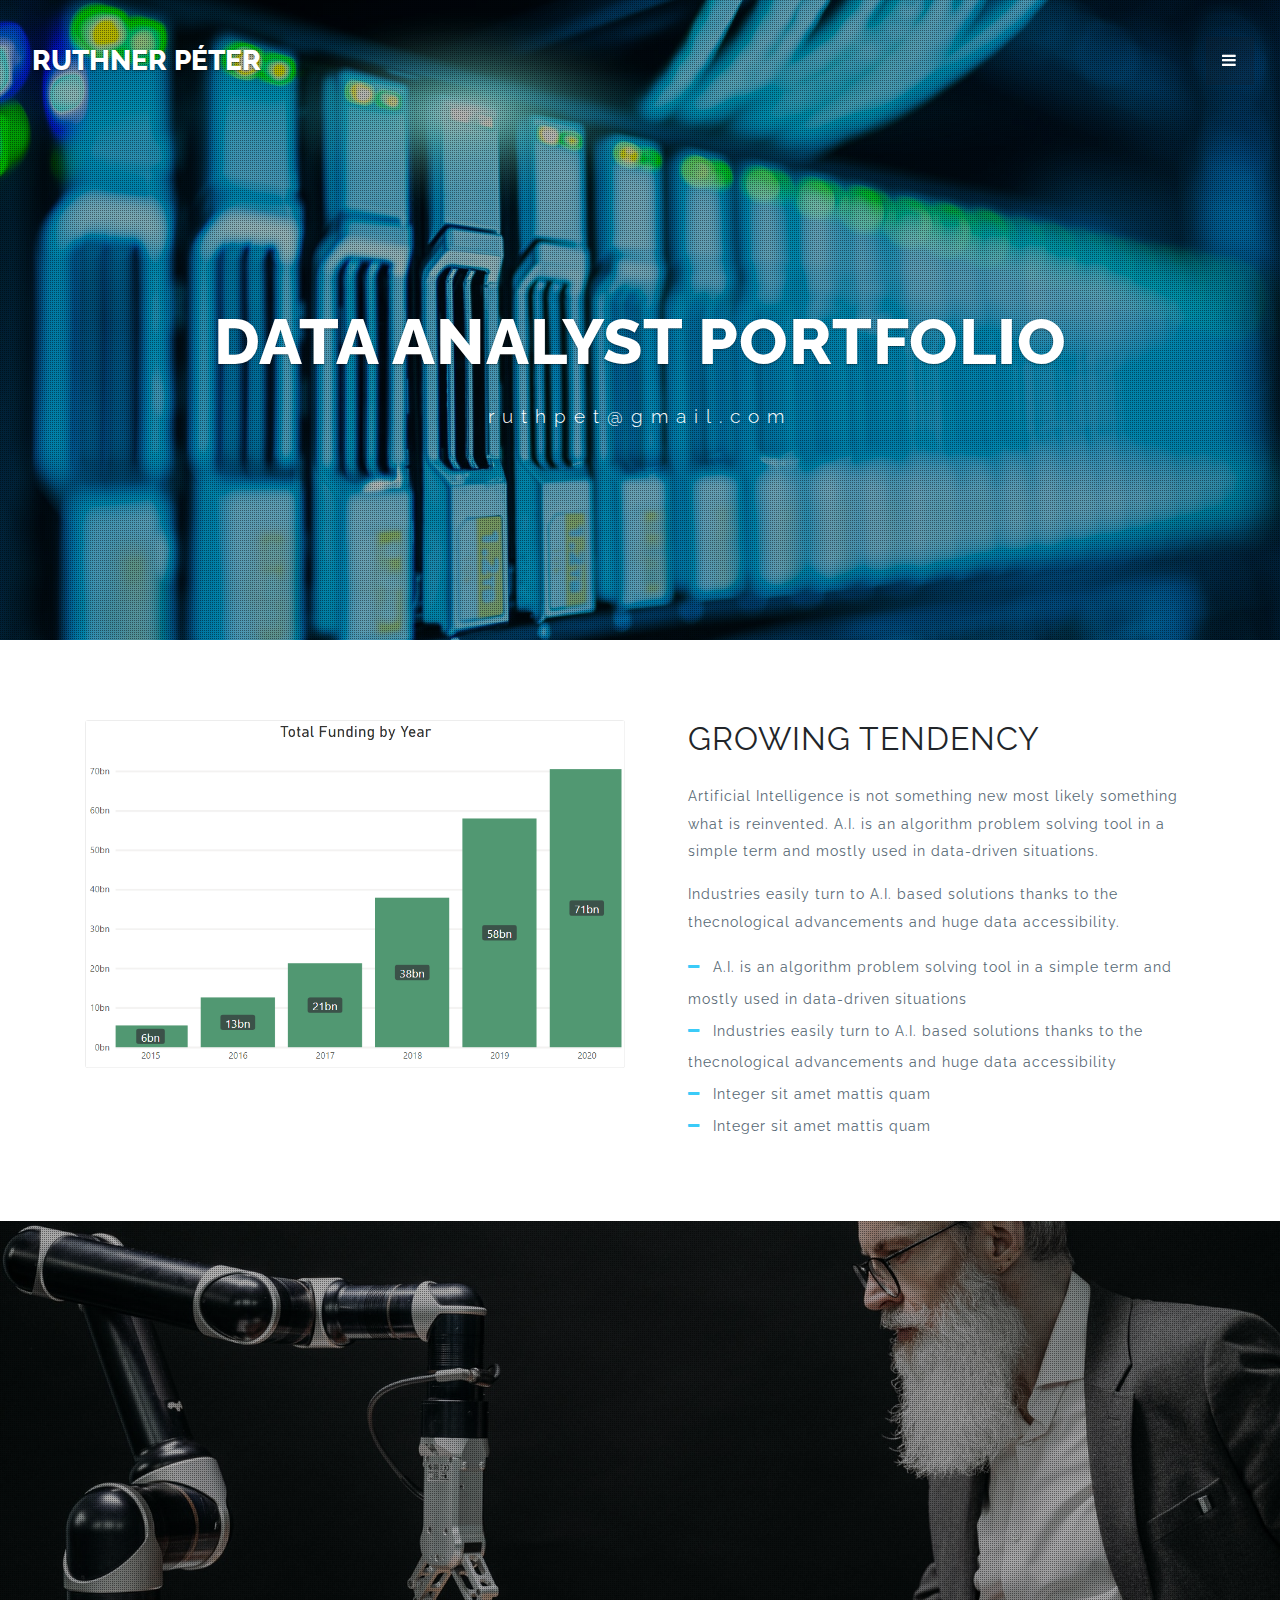
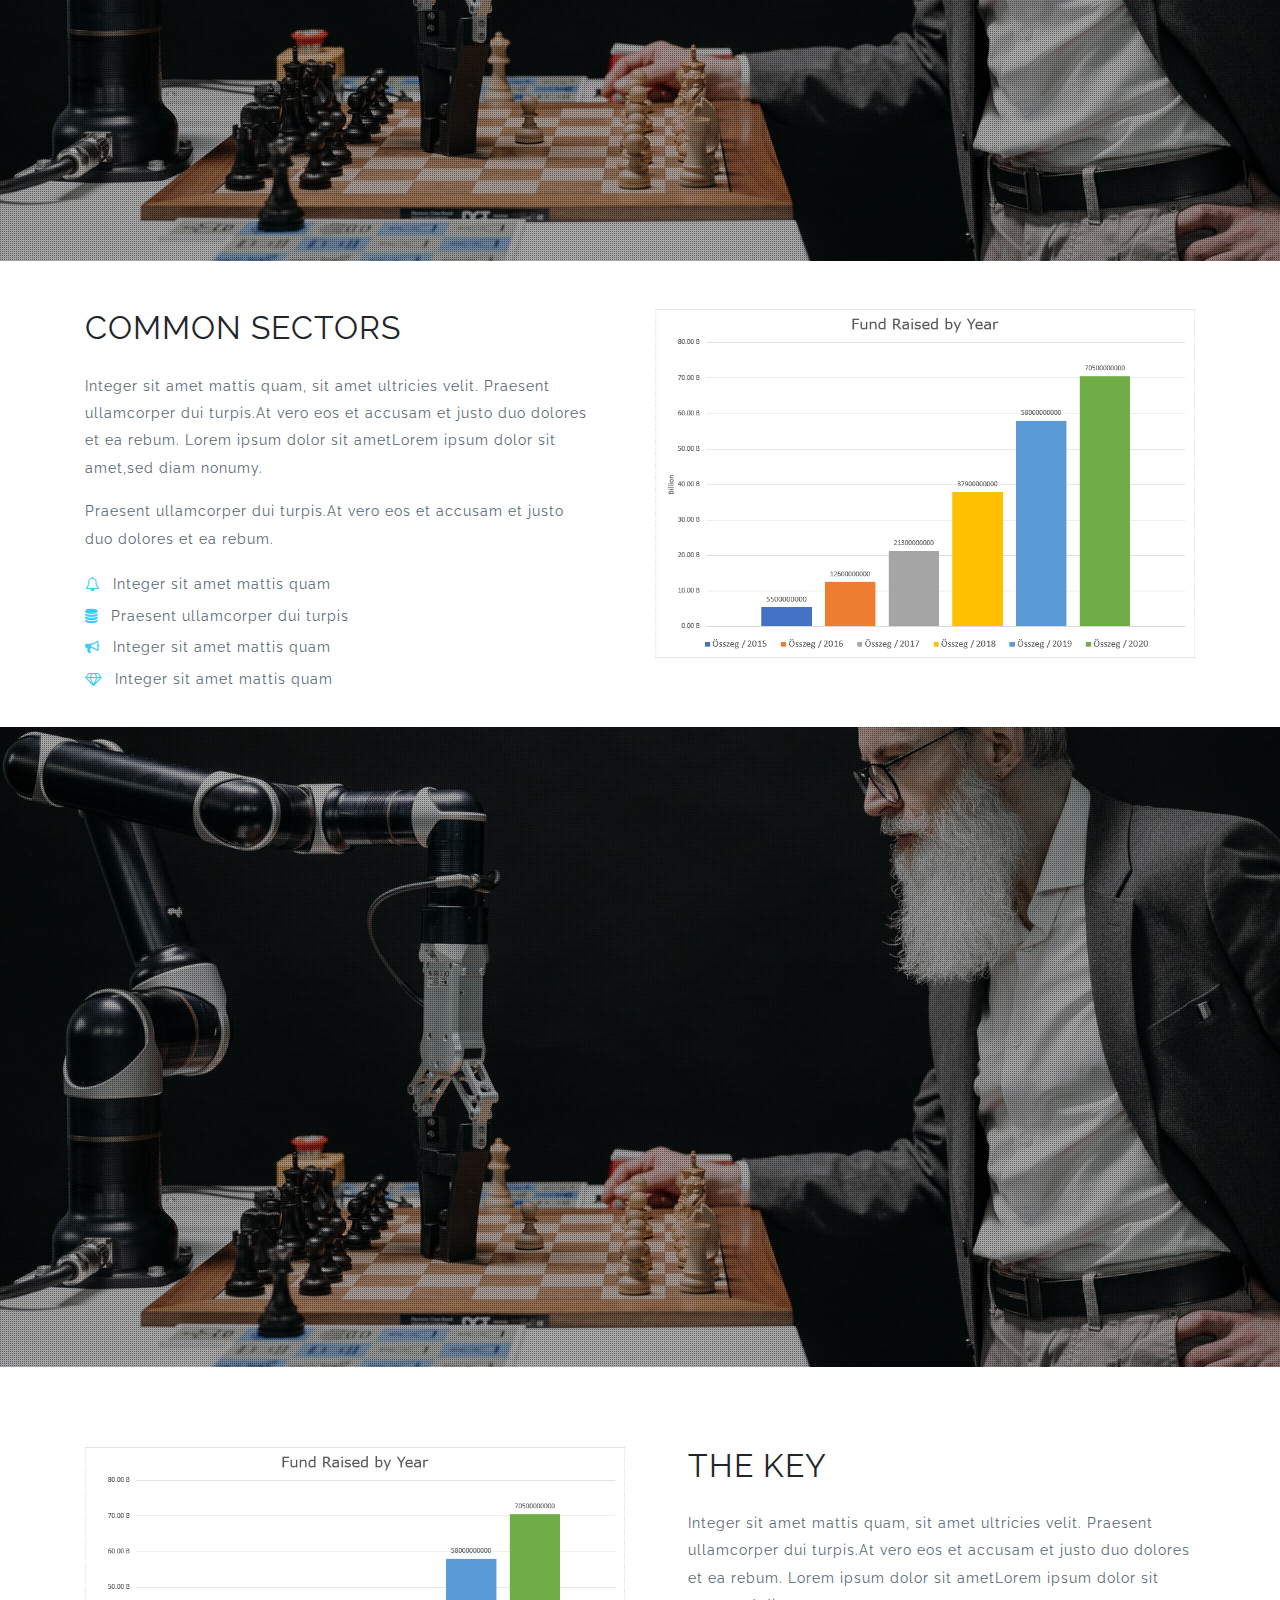
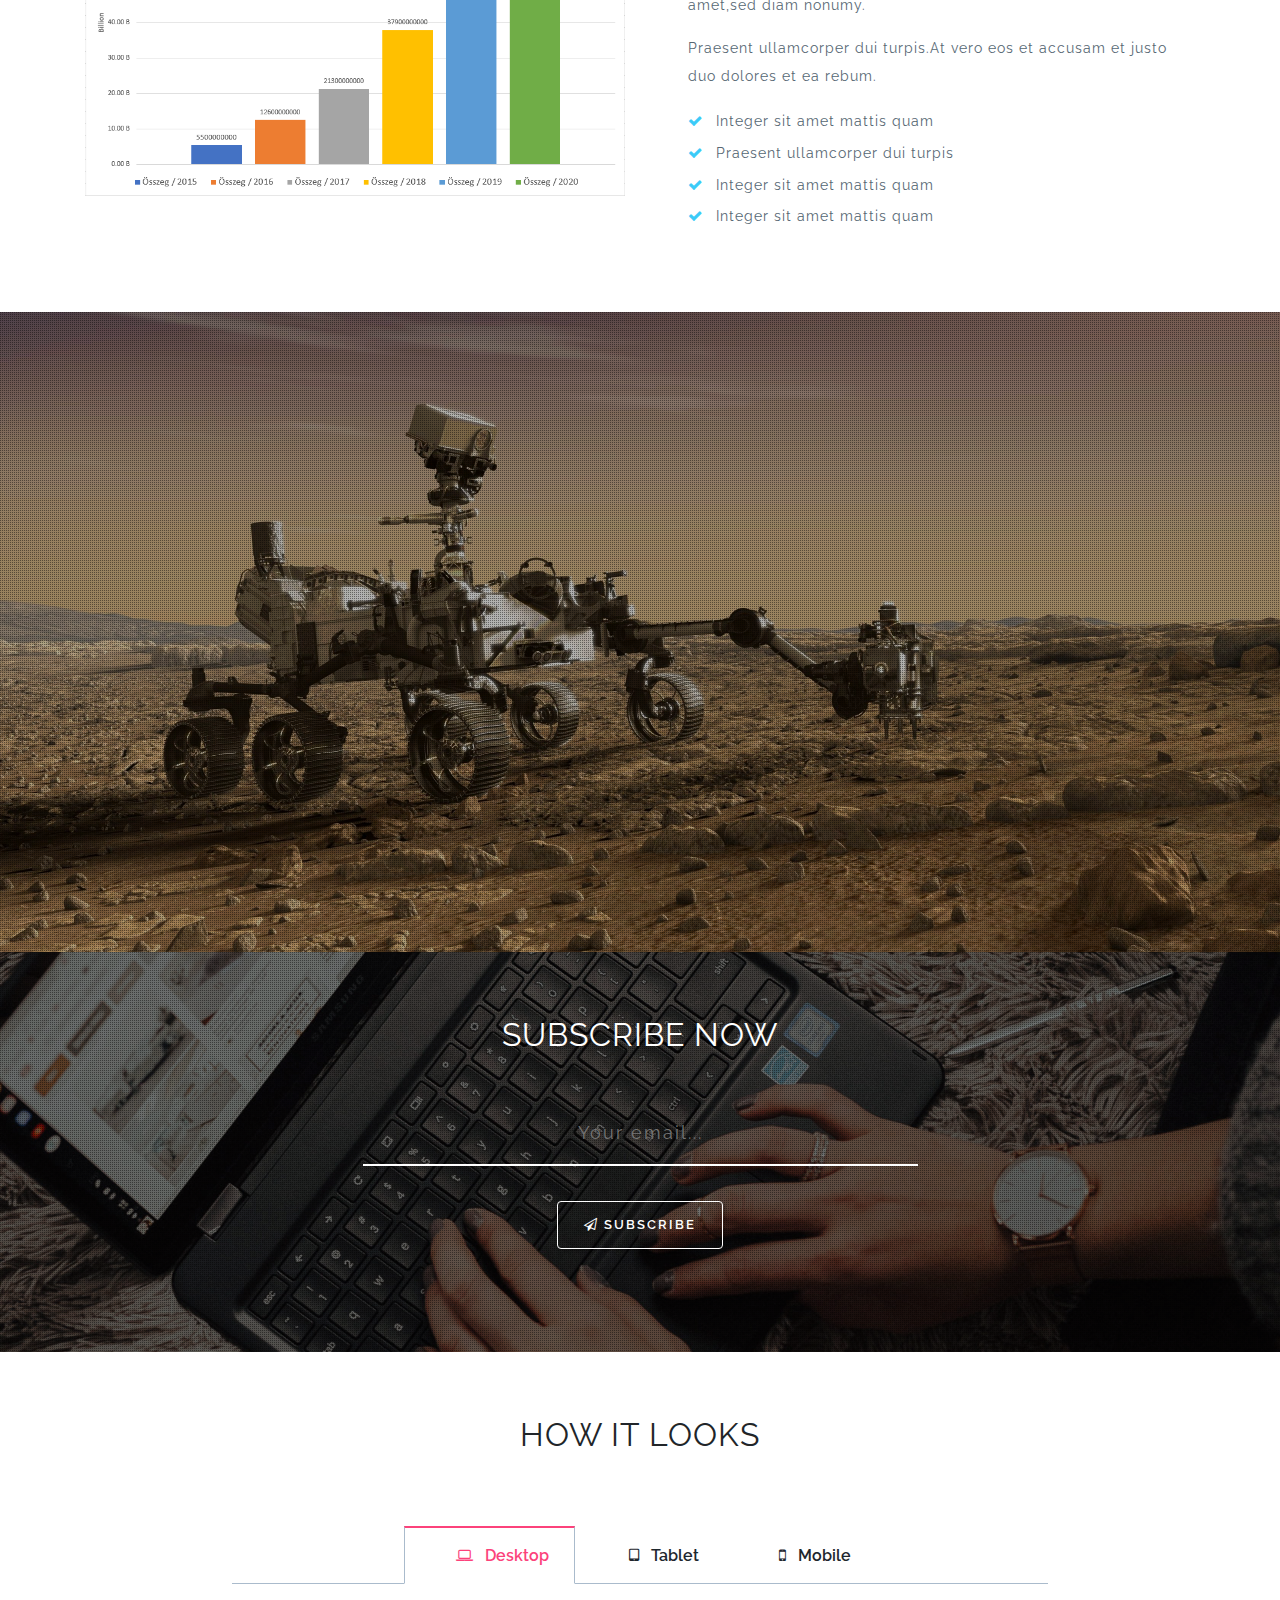
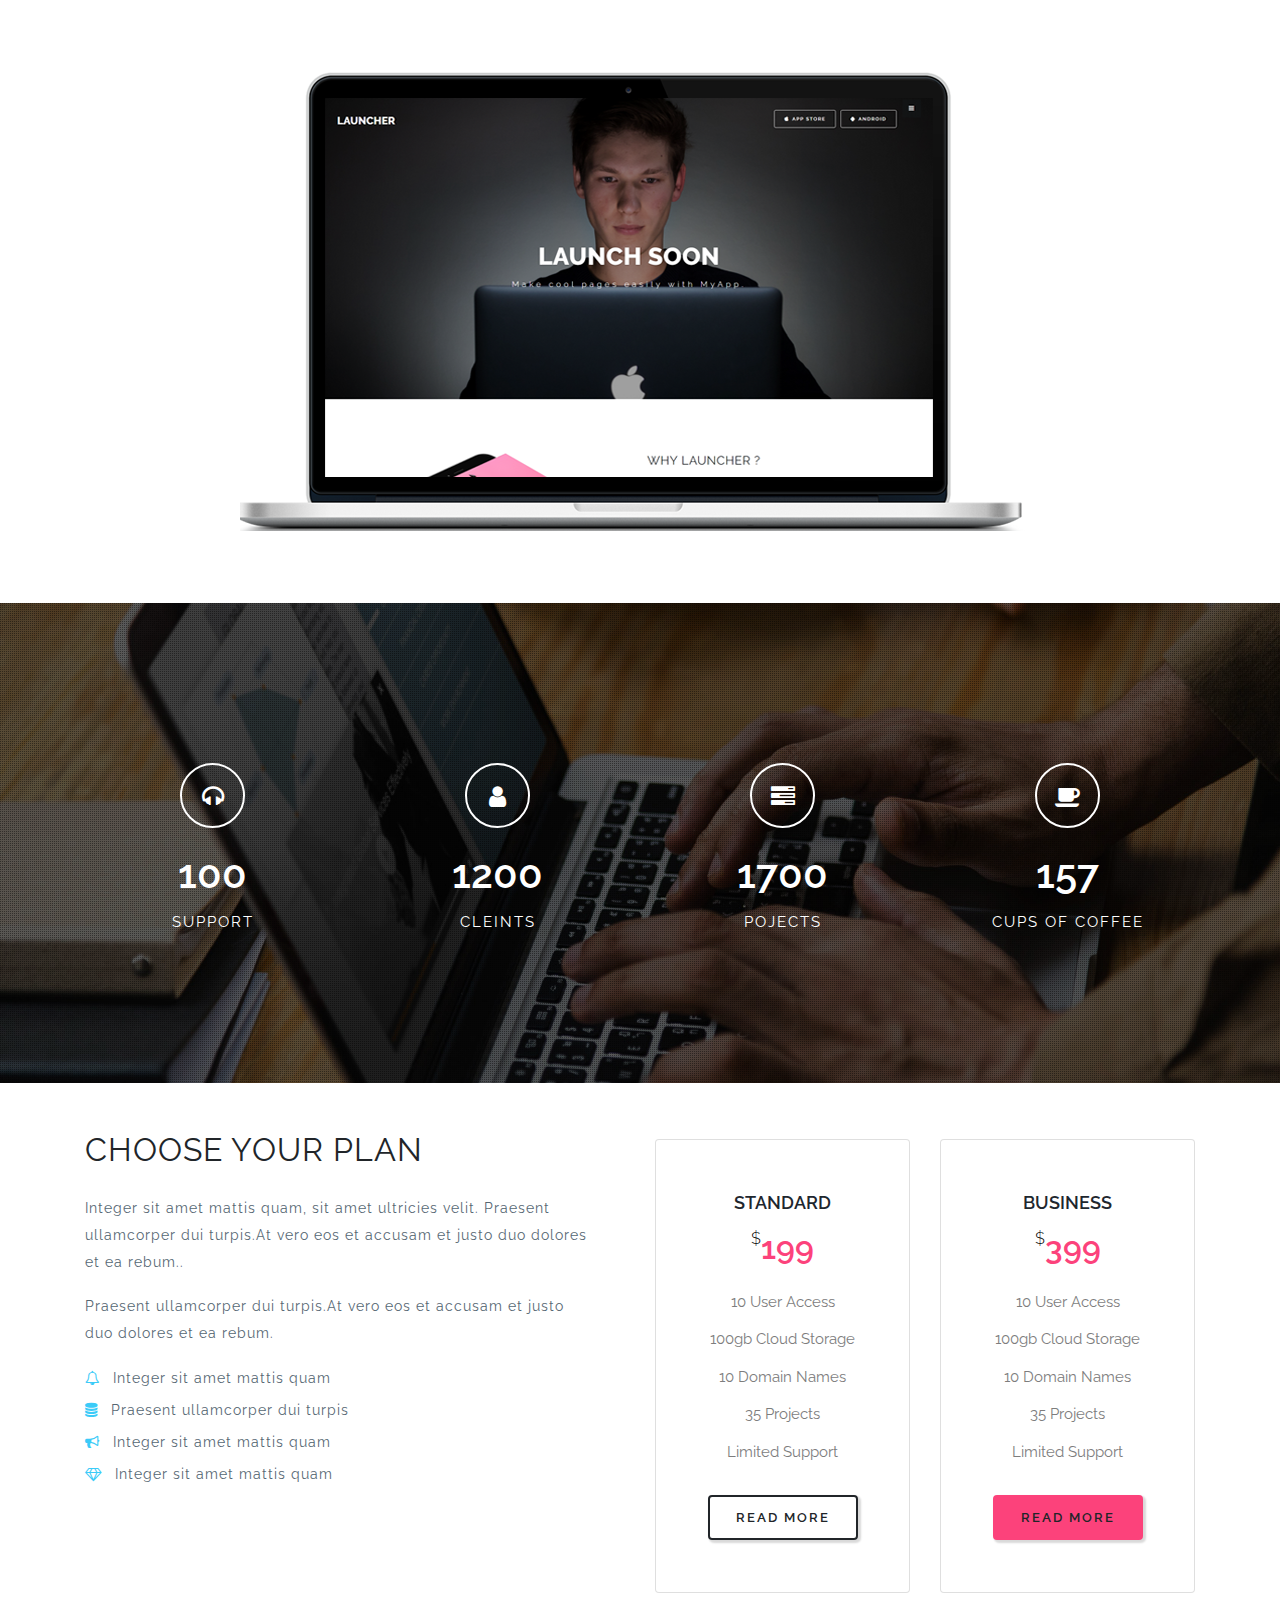
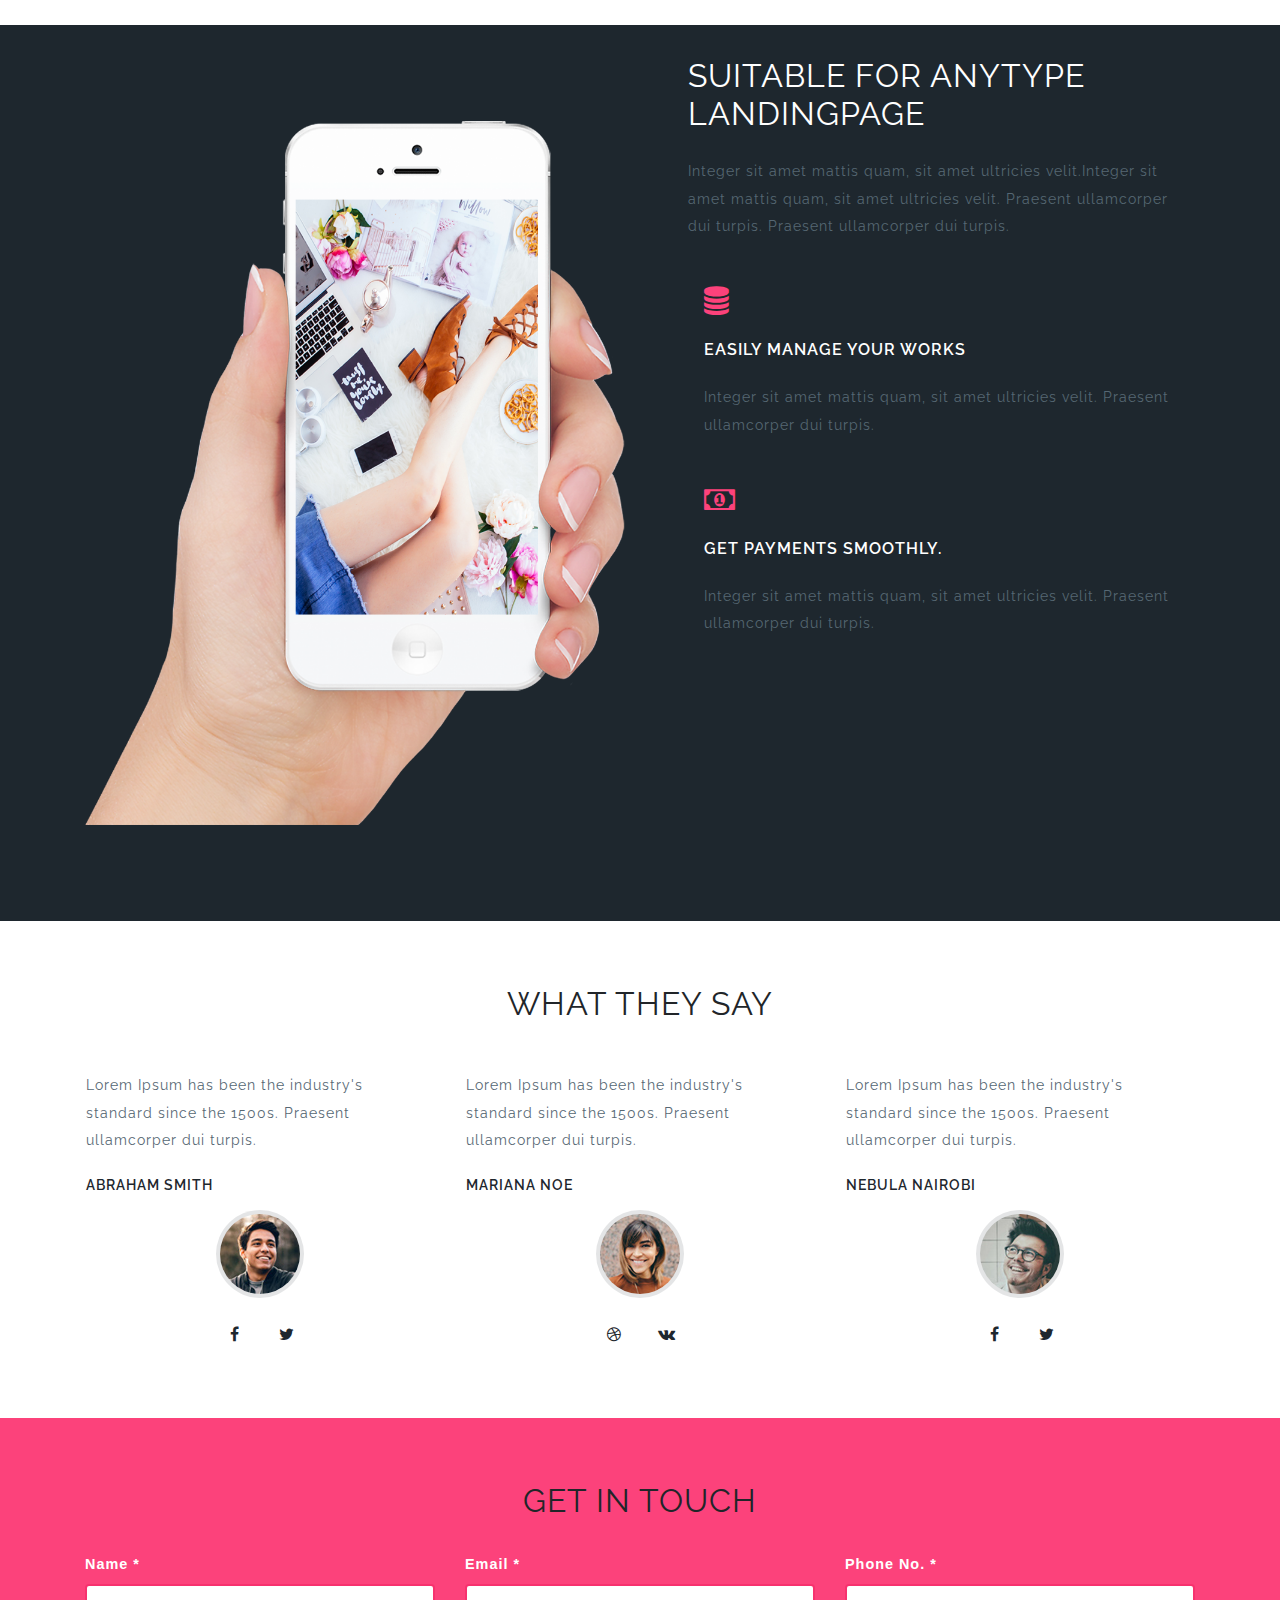
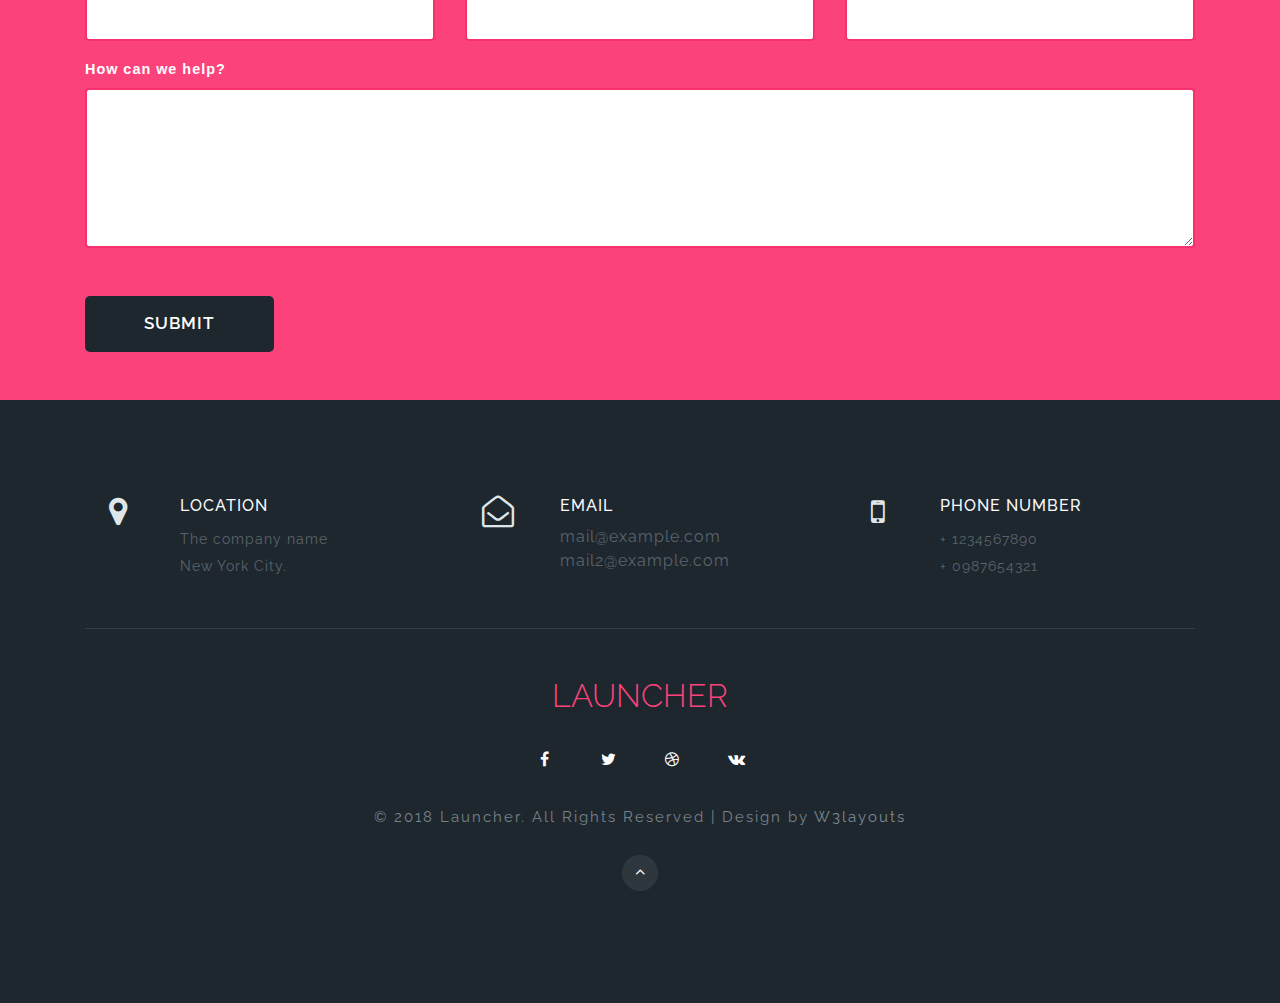
==== index.html @ 1b82a690 "Update index.html" ====
<!--
Author: w3layouts
Author URL: http://w3layouts.com
License: Creative Commons Attribution 3.0 Unported
License URL: http://creativecommons.org/licenses/by/3.0/
-->

<!DOCTYPE html>
<html lang="zxx">

<head>
    <title>Presentation Page</title>
    <meta name="viewport" content="width=device-width, initial-scale=1">
    <meta charset="utf-8" />
    <meta name="keywords" content="Sole Design Responsive web template, Bootstrap Web Templates, Flat Web Templates, Android Compatible web template, 
	SmartPhone Compatible web template, free WebDesigns for Nokia, Samsung, LG, Sony Ericsson, Motorola web design" />
    <script>
        addEventListener("load", function() {
            setTimeout(hideURLbar, 0);
        }, false);

        function hideURLbar() {
            window.scrollTo(0, 1);
        }

    </script>
    <!-- Custom Theme files -->
    <link href="css/bootstrap.css" type="text/css" rel="stylesheet" media="all">
    <link href="css/style.css" type="text/css" rel="stylesheet" media="all">
    <!-- font-awesome icons -->
    <link href="css/font-awesome.min.css" rel="stylesheet">
    <!-- //Custom Theme files -->
    <!-- online-fonts -->
    <link href="//fonts.googleapis.com/css?family=Raleway:100,100i,200,200i,300,300i,400,400i,500,500i,600,600i,700,700i,800" rel="stylesheet">
    <!-- //online-fonts -->
</head>

<body>

    <section class="main-banner" id="home">
        <div class="layer">
            <div class="header-wthree-top-w3layouts text-right">
                <h1 class="logo"><a href="index.html">Ruthner Péter</a></h1>
                <ul id="menu">
                    <li>
                        <input id="check02" type="checkbox" name="menu" />
                        <label for="check02"><span class="fa fa-bars" aria-hidden="true"></span></label>
                        <ul class="submenu">
                            <li><a href="index.html">Music I Like</a></li>
                            <li><a href="#about" class="scroll">Movies I Like</a></li>
                            <li><a href="#services" class="scroll">Instruments I Like to play</a></li>
                            <li><a href="#screen" class="scroll">Games I Like to play</a></li>
                            <li><a href="#testimonials" class="scroll">Testimonials</a></li>
                            <li><a href="#contact" class="scroll">Contact</a></li>
                        </ul>
                    </li>
                </ul>
            </div>
            <div class="container">
                <div class="baner-info-w3layouts text-center">
                    <h3>Data Analyst Portfolio</h3>
                    <h6 class="mx-auto mt-md-4 mt-3">ruthpet@gmail.com</h6>
                </div>
            </div>
        </div>
    </section>
    <!-- //banner -->
    <!--/ banner-bottom-w3ls -->
    <section class="banner-bottom-w3ls py-lg-5 py-4" id="about">
        <div class="container py-sm-5 py-4">
            <div class="ab-grids row text-left pb-3">
                <div class="col-lg-6 pt-lg-5">
                    <img src="images/Funding_Chart_1.png" class="img-fluid thumbnail zoom" alt="mobile-image">
                </div>
                <div class="col-lg-6 pl-lg-5">
                    <div class="header-wthree pt-lg-5 pt-3 text-left">
                        <h3 class="tittle mb-lg-4 mb-3">Growing Tendency</h3>
                    </div>
                    <p>Artificial Intelligence is not something new most likely something what is reinvented. A.I. is an algorithm problem solving tool in a simple term and mostly used in data-driven situations.</p>
                    <p class="my-3">Industries easily turn to A.I. based solutions thanks to the thecnological advancements and huge data accessibility.</p>
                    <ul class="tic-info list-unstyled">
                        <li>

                            <span class="fa fa-minus mr-2"></span> A.I. is an algorithm problem solving tool in a simple term and mostly used in data-driven situations

                        </li>
                        <li>

                            <span class="fa fa-minus mr-2"></span> Industries easily turn to A.I. based solutions thanks to the thecnological advancements and huge data accessibility

                        </li>
                        <li>

                            <span class="fa fa-minus mr-2"></span> Integer sit amet mattis quam

                        </li>
                        <li>

                            <span class="fa fa-minus mr-2"></span> Integer sit amet mattis quam

                        </li>
                    </ul>
                </div>


            </div>


        </div>
    </section>
    <!--// banner-bottom-w3ls-->
    <!--/services -->

    <!-- Image / Video 1 -->
    
    <section class="main-banner2" id="home">
        <div class="layer">
            <div class="container">
                <div class="baner-info-w3layouts text-center">
                </div>
            </div>
        </div>
    </section>
    <!--// services -->

    <!-- banner-bottom-w3ls1 -->
    <section class="mobile py-lg-5 py-5" id="screen">
        <div class="container py-sm-3 py-3">
            <div class="row">
                <div class="col-lg-6 pr-lg-5">
                    <div class="header-wthree pt-lg-5 pt-3 text-left">
                        <h3 class="tittle mb-lg-4 mb-3">Common Sectors</h3>
                    </div>
                    <p>Integer sit amet mattis quam, sit amet ultricies velit. Praesent ullamcorper dui turpis.At vero eos et accusam et justo duo dolores et ea rebum. Lorem ipsum dolor sit ametLorem ipsum dolor sit amet,sed diam nonumy.</p>
                    <p class="my-3">Praesent ullamcorper dui turpis.At vero eos et accusam et justo duo dolores et ea rebum.</p>
                    <ul class="tic-info list-unstyled">
                        <li>

                            <span class="fa fa-bell-o mr-2"></span> Integer sit amet mattis quam

                        </li>
                        <li>

                            <span class="fa fa-database mr-2"></span> Praesent ullamcorper dui turpis

                        </li>
                        <li>

                            <span class="fa fa-bullhorn mr-2"></span> Integer sit amet mattis quam

                        </li>
                        <li>

                            <span class="fa fa-diamond mr-2"></span> Integer sit amet mattis quam

                        </li>
                    </ul>
                </div>
                <div class="col-lg-6 pt-lg-5">
                    <img src="images/funding_chart.png" class="img-fluid thumbnail zoom" alt="mobile-image">
                </div>
            </div>
        </div>
    </section>

    <!-- Image / Video 2 -->

    <section class="main-banner2" id="home">
        <div class="layer">
            <div class="container">
                <div class="baner-info-w3layouts text-center">
                </div>
            </div>
        </div>
    </section>

    <section class="banner-bottom-w3ls py-lg-5 py-4" id="about">
        <div class="container py-sm-5 py-4">
            <div class="ab-grids row text-left pb-3">
                <div class="col-lg-6 pt-lg-5">
                    <img src="images/funding_chart.png" class="img-fluid thumbnail zoom" alt="mobile-image">
                </div>
                <div class="col-lg-6 pl-lg-5">
                    <div class="header-wthree pt-lg-5 pt-3 text-left">
                        <h3 class="tittle mb-lg-4 mb-3">The Key</h3>
                    </div>
                    <p>Integer sit amet mattis quam, sit amet ultricies velit. Praesent ullamcorper dui turpis.At vero eos et accusam et justo duo dolores et ea rebum. Lorem ipsum dolor sit ametLorem ipsum dolor sit amet,sed diam nonumy.</p>
                    <p class="my-3">Praesent ullamcorper dui turpis.At vero eos et accusam et justo duo dolores et ea rebum.</p>
                    <ul class="tic-info list-unstyled">
                        <li>

                            <span class="fa fa-check mr-2"></span> Integer sit amet mattis quam

                        </li>
                        <li>

                            <span class="fa fa-check mr-2"></span> Praesent ullamcorper dui turpis

                        </li>
                        <li>

                            <span class="fa fa-check mr-2"></span> Integer sit amet mattis quam

                        </li>
                        <li>

                            <span class="fa fa-check mr-2"></span> Integer sit amet mattis quam

                        </li>
                    </ul>
                </div>


            </div>


        </div>
    </section>
    <!-- Image / Video 3 -->
    <section class="main-banner4" id="home">
        <div class="layer">
            <div class="container">
                <div class="baner-info-w3layouts text-center">
                </div>
            </div>
        </div>
    </section>
    
    <!-- //banner-bottom-w3ls1 -->
    <section class="subscribe">
        <div class="layer two">
            <div class="container text-center py-5">
                <div class="header-wthree pt-lg-3 pt-4">
                    <h3 class="tittle two mb-lg-5 mb-3">Subscribe Now</h3>
                </div>
                <form action="#" method="post" class="newsletter mt-lg-5 mt-3">
                    <input class="email" type="email" placeholder="Your email..." required="">
                    <button class="but-submit" type="submit"><span class="fa fa-paper-plane-o" aria-hidden="true"></span> Subscribe</button>
                </form>
            </div>

        </div>
    </section>
    <!-- Gallery -->
    <section class="middile-sec pt-5" id="gallery">
        <div class="container">
            <div class="header-wthree py-lg-5 py-3 text-center">
                <h3 class="tittle mb-lg-3 mb-3"> How It Looks</h3>
            </div>

        </div>
        <div class="middile-inner-con">
            <div class="tab-main mx-auto text-center">

                <input id="tab1" type="radio" name="tabs" checked>
                <label for="tab1"><span class="fa fa-laptop" aria-hidden="true"></span> Desktop</label>

                <input id="tab2" type="radio" name="tabs">
                <label for="tab2"><span class="fa fa-tablet" aria-hidden="true"></span> Tablet</label>

                <input id="tab3" type="radio" name="tabs">
                <label for="tab3"><span class="fa fa-mobile" aria-hidden="true"></span> Mobile</label>

                <section id="content1">
                    <img src="images/tab1.png" class="img-fluid" alt="mobile-image">
                </section>

                <section id="content2">
                    <img src="images/tab2.png" class="img-fluid" alt="mobile-image">
                </section>

                <section id="content3">
                    <img src="images/mobile4.png" class="img-fluid" alt="mobile-image">
                </section>

            </div>
        </div>
        <div class="stats-info">
            <div class="layer three">
                <div class="container">
                    <div class="row text-center stats-inner-con">
                        <div class="col counter-gd">
                            <div class="counter">
                                <span class="fa fa-headphones" aria-hidden="true"></span>
                                <h3 class="timer count-title count-number">100</h3>
                                <p class="count-text">Support</p>
                            </div>
                        </div>
                        <div class="col counter-gd">
                            <div class="counter">
                                <span class="fa fa-user" aria-hidden="true"></span>
                                <h3 class="timer count-title count-number">1200</h3>
                                <p class="count-text">Cleints</p>
                            </div>
                        </div>
                        <div class="col counter-gd">
                            <div class="counter">
                                <span class="fa fa-tasks" aria-hidden="true"></span>
                                <h3 class="timer count-title count-number">1700</h3>
                                <p class="count-text">Pojects</p>
                            </div>
                        </div>
                        <div class="col counter-gd">
                            <div class="counter">
                                <span class="fa fa-coffee" aria-hidden="true"></span>
                                <h3 class="timer count-title count-number">157</h3>
                                <p class="count-text">Cups of Coffee</p>
                            </div>
                        </div>
                    </div>
                </div>
            </div>
        </div>
    </section>
    <!--//gallery -->
    <!-- banner-bottom-w3ls1 -->
    <section class="mobile py-lg-5 py-5" id="screen">
        <div class="container">

            <div class="row py-lg-5 py-4">

                <div class="col-lg-6 pr-lg-5">
                    <div class="header-wthree pt-lg-5 pt-3 text-left">
                        <h3 class="tittle mb-lg-4 mb-3">Choose Your Plan</h3>
                    </div>
                    <p>Integer sit amet mattis quam, sit amet ultricies velit. Praesent ullamcorper dui turpis.At vero eos et accusam et justo duo dolores et ea rebum..</p>
                    <p class="my-3">Praesent ullamcorper dui turpis.At vero eos et accusam et justo duo dolores et ea rebum.</p>
                    <ul class="tic-info list-unstyled">
                        <li>

                            <span class="fa fa-bell-o mr-2"></span> Integer sit amet mattis quam

                        </li>
                        <li>

                            <span class="fa fa-database mr-2"></span> Praesent ullamcorper dui turpis

                        </li>
                        <li>

                            <span class="fa fa-bullhorn mr-2"></span> Integer sit amet mattis quam

                        </li>
                        <li>

                            <span class="fa fa-diamond mr-2"></span> Integer sit amet mattis quam

                        </li>
                    </ul>
                </div>

                <div class="slider col-lg-6 mt-4">
                    <div class="row pricing-plans">
                        <div class="col-md-6 price-main text-center">
                            <div class="pricing-grid card">
                                <div class="card-body">
                                    <h4 class="text-uppercase mb-3">Standard</h4>
                                    <h5 class="card-title pricing-card-title">
                                        <span class="align-top">$</span>199

                                    </h5>
                                    <ul class="price-in list-unstyled mt-3 mb-4">
                                        <li>10 User Access</li>
                                        <li>100gb Cloud Storage</li>
                                        <li>10 Domain Names</li>
                                        <li>35 Projects</li>
                                        <li>Limited Support</li>
                                    </ul>
                                    <div class="price-button mt-md-3 mt-2">
                                        <a class="btn text-uppercase" href="#contact">
                                                        Read More</a>
                                    </div>
                                </div>
                            </div>
                        </div>
                        <div class="col-md-6 price-main text-center">
                            <div class="pricing-grid card">
                                <div class="card-body">
                                    <h4 class="text-uppercase mb-3">Business</h4>
                                    <h5 class="card-title pricing-card-title">
                                        <span class="align-top">$</span>399

                                    </h5>
                                    <ul class="price-in list-unstyled mt-3 mb-4">
                                        <li>10 User Access</li>
                                        <li>100gb Cloud Storage</li>
                                        <li>10 Domain Names</li>
                                        <li>35 Projects</li>
                                        <li>Limited Support</li>
                                    </ul>
                                    <div class="price-button mt-md-3 mt-2">
                                        <a class="btn text-uppercase active" href="#contact">
                                                        Read More</a>
                                    </div>
                                </div>
                            </div>
                        </div>
                    </div>
                </div>
            </div>
        </div>
    </section>
    <!-- //banner-bottom-w3ls1 -->
    <!--/ banner-bottom-w3ls -->
    <section class="banner-bottom-w3ls pt-lg-5 py-5" id="app-serve">
        <div class="container pt-lg-5 py-5">
            <div class="ab-grids row text-left">
                <div class="col-lg-6 pt-lg-5 mt-lg-5 app-mob">
                    <img src="images/app2.png" class="img-fluid" alt="mobile-image">
                </div>
                <div class="col-lg-6 pl-lg-5 mb-lg-5">
                    <div class="header-wthree text-left">
                        <h3 class="tittle two mb-lg-4 mb-3">Suitable For Anytype LandingPage</h3>
                    </div>
                    <p>Integer sit amet mattis quam, sit amet ultricies velit.Integer sit amet mattis quam, sit amet ultricies velit. Praesent ullamcorper dui turpis. Praesent ullamcorper dui turpis.</p>
                    <div class="feature-grids text-left ml-3 mt-5">
                        <div class="bottom-gd my-lg-5">
                            <span class="fa fa-database" aria-hidden="true"></span>
                            <h3 class="my-4">Easily manage your works</h3>
                            <p>Integer sit amet mattis quam, sit amet ultricies velit. Praesent ullamcorper dui turpis.</p>
                        </div>
                        <div class="bottom-gd my-lg-5">
                            <span class="fa fa-money" aria-hidden="true"></span>
                            <h3 class="my-4">Get payments smoothly.</h3>
                            <p>Integer sit amet mattis quam, sit amet ultricies velit. Praesent ullamcorper dui turpis.</p>
                        </div>

                    </div>
                </div>
            </div>
        </div>
    </section>
    <!--// banner-bottom-w3ls-->
    <!--/testimonials-->
    <section class="testimonials py-5" id="testimonials">
        <div class="container py-lg-5 py-4">
            <div class="header-wthree pb-lg-5 pb-3 text-center">
                <h3 class="tittle mb-lg-3 mb-3"> What They Say</h3>
            </div>
            <div class="row mt-3">

                <div class="col-lg-4 test-grid text-left px-lg-3">
                    <div class="test-info">

                        <p>Lorem Ipsum has been the industry's standard since the 1500s. Praesent ullamcorper dui turpis.</p>
                        <h3 class="mt-md-4 mt-3"> Abraham Smith</h3>

                        <div class="test-img text-center mb-3">
                            <img src="images/team.jpg" class="img-fluid" alt="user-image">
                        </div>
                        <div class="mobl-footer test-soc text-center">
                            <ul class="list-unstyled">
                                <li>
                                    <a href="#">
							<span class="fa fa-facebook-f"></span>
						</a>
                                </li>
                                <li class="mx-1">
                                    <a href="#">
							<span class="fa fa-twitter"></span>
						</a>
                                </li>

                            </ul>
                        </div>
                    </div>
                </div>
                <div class="col-lg-4 test-grid text-left px-lg-3">
                    <div class="test-info">

                        <p>Lorem Ipsum has been the industry's standard since the 1500s. Praesent ullamcorper dui turpis.</p>
                        <h3 class="mt-md-4 mt-3"> Mariana Noe</h3>
                        <div class="test-img text-center mb-3">
                            <img src="images/team1.jpg" class="img-fluid" alt="user-image">
                        </div>
                        <div class="mobl-footer test-soc text-center">
                            <ul class="list-unstyled">

                                <li>
                                    <a href="#">
							<span class="fa fa-dribbble"></span>
						</a>
                                </li>
                                <li class="ml-1">
                                    <a href="#">
							<span class="fa fa-vk"></span>
						</a>
                                </li>
                            </ul>
                        </div>
                    </div>
                </div>
                <div class="col-lg-4 test-grid text-left px-lg-3">
                    <div class="test-info">

                        <p>Lorem Ipsum has been the industry's standard since the 1500s. Praesent ullamcorper dui turpis.</p>
                        <h3 class="mt-md-4 mt-3">Nebula Nairobi</h3>

                        <div class="test-img text-center mb-3">
                            <img src="images/team2.jpg" class="img-fluid" alt="user-image">
                        </div>
                        <div class="mobl-footer test-soc text-center">
                            <ul class="list-unstyled">
                                <li>
                                    <a href="#">
							<span class="fa fa-facebook-f"></span>
						</a>
                                </li>
                                <li class="mx-1">
                                    <a href="#">
							<span class="fa fa-twitter"></span>
						</a>
                                </li>

                            </ul>
                        </div>
                    </div>
                </div>
            </div>


        </div>
    </section>

    <!-- contact -->
    <section class="contact py-5" id="contact">
        <div class="container">
            <div class="header-wthree py-lg-5 py-4 text-center">
                <h3 class="tittle mb-lg-3 mb-3"> Get In Touch</h3>
            </div>
            <div class="contact-form mx-auto text-left">
                <form name="contactform" id="contactform" method="post" action="#" onsubmit="return(validate());" novalidate="novalidate">
                    <div class="row">
                        <div class="col-lg-4 con-gd">
                            <div class="form-group" data-aos="fade-up">
                                <label>Name *</label>
                                <input type="text" class="form-control" id="name" placeholder="" name="name">
                            </div>
                        </div>
                        <div class="col-lg-4 con-gd">
                            <div class="form-group" data-aos="fade-up">
                                <label>Email *</label>
                                <input type="email" class="form-control" id="email" placeholder="" name="email">
                            </div>
                        </div>
                        <div class="col-lg-4 con-gd">
                            <div class="form-group" data-aos="fade-up">
                                <label>Phone No. *</label>
                                <input type="text" class="form-control" id="phone" placeholder="" name="phone">
                            </div>
                        </div>

                    </div>

                    <div class="form-group mb-5">
                        <label>How can we help?</label>
                        <textarea name="issues" class="form-control" id="iq" placeholder=""></textarea>
                    </div>
                    <div class="contact-page">
                        <button type="submit" class="btn btn-default">Submit</button>
                    </div>
                </form>
            </div>
            
        </div>

    </section>
    <!-- //contact -->

    <!-- footer -->
    <footer class="footer py-sm-5 py-5">
        <div class="container py-xl-5 py-lg-3">
            <div class="contact_grid_left">
                <ul class="list-unstyled row text-left">
                    <li class="col-lg-4 adress-info">
                        <div class="row">
                            <div class="col-md-3 text-lg-center adress-icon">
                                <span class="fa fa-map-marker"></span>
                            </div>
                            <div class="col-md-9 text-left">
                                <h6>Location</h6>
                                <p>The company name
                                    <br>New York City. </p>
                            </div>
                        </div>
                    </li>

                    <li class="col-lg-4 adress-info">
                        <div class="row">
                            <div class="col-md-3 text-lg-center adress-icon">
                                <span class="fa fa-envelope-open-o"></span>
                            </div>
                            <div class="col-md-9 text-left">
                                <h6>Email</h6>
                                <a href="mailto:info@example.com">mail@example.com</a>
                                <br>
                                <a href="mailto:info@example.com">mail2@example.com</a>
                            </div>
                        </div>
                    </li>
                    <li class="col-lg-4 adress-info">
                        <div class="row">
                            <div class="col-md-3 text-lg-center adress-icon">
                                <span class="fa fa-mobile"></span>
                            </div>
                            <div class="col-md-9 text-left">
                                <h6>Phone Number</h6>
                                <p>+ 1234567890</p>
                                <p>+ 0987654321</p>
                            </div>
                        </div>
                    </li>
                </ul>

            </div>

            <div class="logo-2 text-center mt-4">
                <h2><a class="logo" href="index.html">Launcher</a></h2>
            </div>
            <!-- social icons footer -->
            <div class="mobl-footer text-center mt-4">
                <ul class="list-unstyled">
                    <li>
                        <a href="#">
							<span class="fa fa-facebook-f"></span>
						</a>
                    </li>
                    <li class="mx-1">
                        <a href="#">
							<span class="fa fa-twitter"></span>
						</a>
                    </li>
                    <li>
                        <a href="#">
							<span class="fa fa-dribbble"></span>
						</a>
                    </li>
                    <li class="ml-1">
                        <a href="#">
							<span class="fa fa-vk"></span>
						</a>
                    </li>
                </ul>
            </div>
            <!-- copyright -->
            <p class="copy-right-grids text-li text-center my-sm-4 my-4">© 2018 Launcher. All Rights Reserved | Design by
                <a href="http://w3layouts.com/"> W3layouts </a>
            </p>
            <div class="top_move text-center">
                <a href="#home" class="move-top"><span class="fa fa-angle-up  mb-3" aria-hidden="true"></span></a>
            </div>
            <!-- //copyright -->
        </div>
    </footer>
    <!-- footer -->

</body>

</html>
---- css/style.css ----
/*--Author: W3Layouts
	Author URL: http://w3layouts.com
	License: Creative Commons Attribution 3.0 Unported
	License URL: http://creativecommons.org/licenses/by/3.0/
 --*/

body,
html {
    margin: 0;
    font-family: 'Raleway', sans-serif;
    background: #fff;
    scroll-behavior: smooth;
}

body a {
    transition: 0.5s all;
    -webkit-transition: 0.5s all;
    -moz-transition: 0.5s all;
    -o-transition: 0.5s all;
    -ms-transition: 0.5s all;
    text-decoration: none;
    outline: none;
}

h1,
h2,
h3,
h4,
h5,
h6 {
    margin: 0;
    font-family: 'Raleway', sans-serif;
}

iframe img {
    max-width: 100%;
    height: auto;
}

p {
    margin: 0;
    color: #566773;
    font-size: 0.9em;
    line-height: 1.9em;
    letter-spacing: 1px;
}

ul {
    margin: 0;
    padding: 0;
}

ul {
    list-style-type: none;
}

body a:hover {
    text-decoration: none;
}

body a:focus {
    outline: none;
    text-decoration: none;
}

.list-group-item {
    background-color: transparent;
}

.title {
    font-size: 54px;
    color: #000;
    letter-spacing: 2px;
    font-weight: 400;
    text-transform: capitalize;
}

h6.top-title {
    font-size: 21px;
    margin-bottom: 21px;
    color: #4a4949;
}

.clr {
    color: #fff;
}

.title-sub p,
.rooms-agile-left p,
.slider-room-info p,
.ser-inner-info p,
.abut-inner-wls-head p,
.contact-list-grid p,
.contact-list-grid p a,
.blog-agile-text-middle p,
.blog-txt-info p {
    font-size: 14px;
    color: #000;
    line-height: 28px;
}

.video-info-img p {
    color: #fff;
}

/*-- header-wthree --*/

.header-wthree-call h4 {
    font-size: 15px;
    color: #fff;
    padding-top: 22px;
    display: inline-block;
}

/*Style for the first level menu bar*/

.header-wthree-top-w3layouts {
    position: relative;
    padding: 2em 2em;
}

h1.logo {
    float: left;
    
}

h1.logo a {
    font-size: 0.7em;
    text-decoration: none;
    color: #fff;
    font-weight: 800;
    text-transform: uppercase;
    text-shadow: 0 1px 2px rgba(0, 0, 0, 0.37);
    font-family: 'Raleway', sans-serif;
}

ul#menu {
    position: fixed;
    top: 4%;
    width: 3em;
    height: 3em;
    margin: 0;
    /* padding: 0 1em; */
    background: #151e253d;
    color: #ffffff;
    z-index: 99;
    right: 2%;
}

ul#menu > li {
    float: left;
    list-style-type: none;
    position: relative;
    width: 100%;
}

ul#menu label {
    position: relative;
    display: block;
    padding: 0 18px 0 12px;
    line-height: 3em;
    transition: background 0.3s;
    cursor: pointer;
}

/*hide the inputs*
ul#menu label:after {
    content: "";
    position: absolute;
    display: block;
    top: 50%;
    right: 5px;
    width: 0;
    height: 0;
    border-top: 4px solid rgba(255, 255, 255, .5);
    border-bottom: 0 solid rgba(255, 255, 255, .5);
    border-left: 4px solid transparent;
    border-right: 4px solid transparent;
    transition: border-bottom .1s, border-top .1s .1s;
}

ul#menu label:hover,
ul#menu iul#menu nput:checked ~ label {
    background: rgba(0, 0, 0, .3);
}

ul#menu input:checked ~ label:after {
    border-top: 0 solid rgba(255, 255, 255, .5);
    border-bottom: 4px solid rgba(255, 255, 255, .5);
    transition: border-top .1s, border-bottom .1s .1s;
}

/*hide the inputs*/

ul#menu input {
    display: none
}

/*show the second levele menu of the selected voice*/

ul#menu input:checked ~ ul.submenu {
    max-height: 360px;
    transition: max-height 0.5s ease-in;
}

/*style for the second level menu*/

ul.submenu {
    max-height: 0;
    padding: 0;
    overflow: hidden;
    list-style-type: none;
    background: #f7f7f7;
    transition: max-height 0.5s ease-out;
    position: absolute;
    min-width: 11em;
    right: 0;
    border-radius: 4px;
    box-shadow: 0 1px 8px rgba(20, 21, 21, 0.37);
}

ul.submenu li a {
    display: block;
    padding: 12px;
    color: #141d24;
    text-decoration: none;
    transition: background .3s;
    text-align: center;
    font-size: 0.9em;
    font-weight: 600;
}

ul.submenu li a:hover {
    background: #FC427B;
}

/*--/apps--*/

ul.apps-lists {
    padding-right: 4em;
}

ul.apps-lists li {
    display: inline-block;
}

ul.apps-lists li a {
    background: transparent;
    color: #fff;
    padding: 1em 2em;
    border-radius: 4px;
    box-shadow: 2px 2px 2px 1px rgba(0, 0, 0, 0.15);
    font-size: 13px;
    display: inline-block;
    border: 1px solid #fff;
    transition: all 500ms ease;
    text-align: justify;
    text-transform: uppercase;
    font-weight: 600;
    letter-spacing: 2px;
}

ul.apps-lists li a:hover {
    background: #FC427B;
    border: 1px solid #FC427B;
}

ul.apps-lists li a span {
    color: #fff;
}

/*-- //header-wthree --*/

.inner-banner {
    background: url(../images/banner.jpg) no-repeat center;
    -webkit-background-size: cover;
    -moz-background-size: cover;
    -o-background-size: cover;
    -ms-background-size: cover;
    background-size: cover;
    position: relative;
    min-height: 250px;
}

/*-- banner --*/

.main-banner {
    background: url(../images/banner4.jpg) center no-repeat;
    -webkit-background-size: cover;
    -moz-background-size: cover;
    -o-background-size: cover;
    -ms-background-size: cover;
    background-size: cover;
    position: relative;
    min-height: 50em;
}

.main-banner2 {
    background: url(../images/chart1_img_new.jpg) center no-repeat;
    -webkit-background-size: cover;
    -moz-background-size: cover;
    -o-background-size: cover;
    -ms-background-size: cover;
    background-size: cover;
    position: relative;
    min-height: 50em;
}

.main-banner4 {
    background: url(../images/chart3_img.jpg) center no-repeat;
    -webkit-background-size: cover;
    -moz-background-size: cover;
    -o-background-size: cover;
    -ms-background-size: cover;
    background-size: cover;
    position: relative;
    min-height: 50em;
}

.layer {
    background: url(../images/dots.png);
    min-height: 50em;
}

.baner-info-w3layouts {
    padding: 17em 0 0;
    margin: 0 auto;
}

.baner-info-w3layouts h3 {
    color: #ffff;
    font-size: 4em;
    font-weight: 800;
    letter-spacing: 1px;
    opacity: 1;
    text-shadow: 0 1px 2px rgba(0, 0, 0, 0.37);
    text-transform: uppercase;
}

.baner-info-w3layouts h6 {
    font-size: 1.3em;
    color: #fff;
    letter-spacing: 8px;
    font-weight: 300;
}

/*-----*/

.csslider {
    display: inline-block;
    position: relative;
    margin-bottom: 0px;
    width: 100%;
    margin: 0 auto;
}

.csslider > input {
    display: none;
}

.csslider > input:nth-of-type(10):checked ~ ul li:first-of-type {
    margin-left: -900%;
}

.csslider > input:nth-of-type(9):checked ~ ul li:first-of-type {
    margin-left: -800%;
}

.csslider > input:nth-of-type(8):checked ~ ul li:first-of-type {
    margin-left: -700%;
}

.csslider > input:nth-of-type(7):checked ~ ul li:first-of-type {
    margin-left: -600%;
}

.csslider > input:nth-of-type(6):checked ~ ul li:first-of-type {
    margin-left: -500%;
}

.csslider > input:nth-of-type(5):checked ~ ul li:first-of-type {
    margin-left: -400%;
}

.csslider > input:nth-of-type(4):checked ~ ul li:first-of-type {
    margin-left: -300%;
}

.csslider > input:nth-of-type(3):checked ~ ul li:first-of-type {
    margin-left: -200%;
}

.csslider > input:nth-of-type(2):checked ~ ul li:first-of-type {
    margin-left: -100%;
}

.csslider > input:nth-of-type(1):checked ~ ul li:first-of-type {
    margin-left: 0%;
}

.csslider > ul {
    position: relative;
    height: 500px;
    z-index: 1;
    font-size: 0;
    line-height: 0;
    margin: 0 auto;
    padding: 0;
    overflow: hidden;
    white-space: nowrap;
    -moz-box-sizing: border-box;
    -webkit-box-sizing: border-box;
    box-sizing: border-box;
}

.csslider > ul > li {
    position: relative;
    display: inline-block;
    width: 100%;
    height: 100%;
    overflow: hidden;
    font-size: 15px;
    font-size: initial;
    line-height: normal;
    -moz-transition: all 0.5s cubic-bezier(0.4, 1.3, 0.65, 1);
    -o-transition: all 0.5s ease-out;
    -webkit-transition: all 0.5s cubic-bezier(0.4, 1.3, 0.65, 1);
    transition: all 0.5s cubic-bezier(0.4, 1.3, 0.65, 1);
    vertical-align: top;
    -moz-box-sizing: border-box;
    -webkit-box-sizing: border-box;
    box-sizing: border-box;
    white-space: normal;
}

.csslider > ul > li.scrollable {
    overflow-y: scroll;
}

.csslider > .navigation {
    position: absolute;
    bottom: 7%;
    left: 50%;
    z-index: 10;
    margin-bottom: -10px;
    font-size: 0;
    line-height: 0;
    text-align: center;
    -webkit-touch-callout: none;
    -webkit-user-select: none;
    -khtml-user-select: none;
    -moz-user-select: none;
    -ms-user-select: none;
    user-select: none;
}

.csslider > .navigation > div {
    margin-left: -100%;
}

.csslider > .navigation label {
    position: relative;
    display: inline-block;
    cursor: pointer;
    border-radius: 50%;
    margin: 0 10px;
    padding: 5px;
    background: #1d2124;
}

.csslider > .navigation label:hover:after {
    opacity: 1;
}

.csslider > .navigation label:after {
    content: '';
    position: absolute;
    left: 50%;
    top: 50%;
    margin-left: -7px;
    margin-top: -7px;
    background: #FC427B;
    border-radius: 50%;
    padding: 7px;
    opacity: 0;
}

.csslider > .arrows {
    -webkit-touch-callout: none;
    -webkit-user-select: none;
    -khtml-user-select: none;
    -moz-user-select: none;
    -ms-user-select: none;
    user-select: none;
}

.csslider.inside .navigation {
    bottom: 10px;
    margin-bottom: 10px;
}

.csslider.inside .navigation label {
    border: 1px solid #7e7e7e;
}

.csslider > input:nth-of-type(1):checked ~ .navigation label:nth-of-type(1):after,
.csslider > input:nth-of-type(2):checked ~ .navigation label:nth-of-type(2):after,
.csslider > input:nth-of-type(3):checked ~ .navigation label:nth-of-type(3):after,
.csslider > input:nth-of-type(4):checked ~ .navigation label:nth-of-type(4):after,
.csslider > input:nth-of-type(5):checked ~ .navigation label:nth-of-type(5):after,
.csslider > input:nth-of-type(6):checked ~ .navigation label:nth-of-type(6):after,
.csslider > input:nth-of-type(7):checked ~ .navigation label:nth-of-type(7):after,
.csslider > input:nth-of-type(8):checked ~ .navigation label:nth-of-type(8):after,
.csslider > input:nth-of-type(9):checked ~ .navigation label:nth-of-type(9):after,
.csslider > input:nth-of-type(10):checked ~ .navigation label:nth-of-type(10):after,
.csslider > input:nth-of-type(11):checked ~ .navigation label:nth-of-type(11):after {
    opacity: 1;
}

.csslider > .arrows {
    position: absolute;
    top: 50%;
    width: 100%;
    height: 26px;
    z-index: 1;
    -moz-box-sizing: content-box;
    -webkit-box-sizing: content-box;
    box-sizing: content-box;
}

.csslider > .arrows label {
    display: none;
    position: absolute;
    top: -48%;
    padding: 6px;
    box-shadow: inset 2px -2px 0 1px #000;
    cursor: pointer;
    -moz-transition: box-shadow 0.15s, margin 0.15s;
    -o-transition: box-shadow 0.15s, margin 0.15s;
    -webkit-transition: box-shadow 0.15s, margin 0.15s;
    transition: box-shadow 0.15s, margin 0.15s;
}

.csslider > .arrows label:hover {
    box-shadow: inset 3px -3px 0 2px #30c39e;
    margin: 0 0px;
}

.csslider > .arrows label:before {
    content: '';
    position: absolute;
    top: -100%;
    left: -100%;
    height: 300%;
    width: 300%;
}

.csslider.infinity > input:first-of-type:checked ~ .arrows label.goto-last,
.csslider > input:nth-of-type(1):checked ~ .arrows > label:nth-of-type(0),
.csslider > input:nth-of-type(2):checked ~ .arrows > label:nth-of-type(1),
.csslider > input:nth-of-type(3):checked ~ .arrows > label:nth-of-type(2),
.csslider > input:nth-of-type(4):checked ~ .arrows > label:nth-of-type(3),
.csslider > input:nth-of-type(5):checked ~ .arrows > label:nth-of-type(4),
.csslider > input:nth-of-type(6):checked ~ .arrows > label:nth-of-type(5),
.csslider > input:nth-of-type(7):checked ~ .arrows > label:nth-of-type(6),
.csslider > input:nth-of-type(8):checked ~ .arrows > label:nth-of-type(7),
.csslider > input:nth-of-type(9):checked ~ .arrows > label:nth-of-type(8),
.csslider > input:nth-of-type(10):checked ~ .arrows > label:nth-of-type(9),
.csslider > input:nth-of-type(11):checked ~ .arrows > label:nth-of-type(10) {
    display: block;
    left: 20%;
    right: auto;
    -moz-transform: rotate(45deg);
    -ms-transform: rotate(45deg);
    -o-transform: rotate(45deg);
    -webkit-transform: rotate(45deg);
    transform: rotate(45deg);
}

.csslider.infinity > input:last-of-type:checked ~ .arrows label.goto-first,
.csslider > input:nth-of-type(1):checked ~ .arrows > label:nth-of-type(2),
.csslider > input:nth-of-type(2):checked ~ .arrows > label:nth-of-type(3),
.csslider > input:nth-of-type(3):checked ~ .arrows > label:nth-of-type(4),
.csslider > input:nth-of-type(4):checked ~ .arrows > label:nth-of-type(5),
.csslider > input:nth-of-type(5):checked ~ .arrows > label:nth-of-type(6),
.csslider > input:nth-of-type(6):checked ~ .arrows > label:nth-of-type(7),
.csslider > input:nth-of-type(7):checked ~ .arrows > label:nth-of-type(8),
.csslider > input:nth-of-type(8):checked ~ .arrows > label:nth-of-type(9),
.csslider > input:nth-of-type(9):checked ~ .arrows > label:nth-of-type(10),
.csslider > input:nth-of-type(10):checked ~ .arrows > label:nth-of-type(11),
.csslider > input:nth-of-type(11):checked ~ .arrows > label:nth-of-type(12) {
    display: block;
    right: 20%;
    left: auto;
    -moz-transform: rotate(225deg);
    -ms-transform: rotate(225deg);
    -o-transform: rotate(225deg);
    -webkit-transform: rotate(225deg);
    transform: rotate(225deg);
}

#slider1 > ul > li:nth-of-type(1) {}

#slider1 > ul > li:nth-of-type(2) {}

#slider1 > ul > li:nth-of-type(3) {}

#slider1 > ul > li:nth-of-type(4) {}

#slider1 > input:nth-of-type(1):checked ~ ul #bg,
#slider1 > input:nth-of-type(2):checked ~ ul #bg1,
#slider1 > input:nth-of-type(3):checked ~ ul #bg2,
#slider1 > input:nth-of-type(4):checked ~ ul #bg3 {
    width: 100%;
    -moz-transition: 0.5s 0.5s;
    -o-transition: 0.5s 0.5s;
    -webkit-transition: 0.5s 0.5s;
    transition: 0.5s 0.5s;
    text-align: center;
    padding: 0;
    /*----*
    height: 100%;
    background: rgba(0, 0, 0, 0.17);
     /*----*/
}

#slider1 > input:nth-of-type(1):checked ~ ul #bg div,
#slider1 > input:nth-of-type(2):checked ~ ul #bg1 div,
#slider1 > input:nth-of-type(3):checked ~ ul #bg2 div,
#slider1 > input:nth-of-type(4):checked ~ ul #bg3 div {
    -moz-transform: translate(0);
    -ms-transform: translate(0);
    -o-transform: translate(0);
    -webkit-transform: translate(0);
    transform: translate(0);
    -moz-transition: 0.5s 0.9s;
    -o-transition: 0.5s 0.9s;
    -webkit-transition: 0.5s 0.9s;
    transition: 0.5s 0.9s;
}

#bg,
#bg1,
#bg2,
#bg3 {
    /*----*
    color: #fff;
    padding: 22px 0;
     /*----*/
    z-index: 10;
    overflow: hidden;
}

#bg:before,
#bg1:before,
#bg2:before,
#bg3:before {
    content: '';
    position: absolute;
    left: -1px;
    top: 1px;
    height: 100%;
    width: 100%;
    z-index: -1;
}

#bg:after,
#bg1:after,
#bg2:after,
#bg3:after {
    content: '';
    position: absolute;
    left: 0;
    top: 0;
    height: 100%;
    width: 100%;
    z-index: 20;
    pointer-events: none;
}

#bg div,
#bg1 div,
#bg2 div,
#bg3 div {
    -moz-transform: translate(120%);
    -ms-transform: translate(120%);
    -o-transform: translate(120%);
    -webkit-transform: translate(120%);
    transform: translate(120%);
}

.scrollable p {
    padding: 30px;
    text-align: justify;
    line-height: 140%;
    font-size: 120%;
}

#center {
    text-align: center;
    margin-top: 25%;
}

#center a {
    text-decoration: none;
    text-transform: uppercase;
    letter-spacing: 2px;
    font-variant: small-caps;
}

/*___________________________________ LINK ___________________________________ */

a.nice-link {
    position: relative;
    color: #71ad37;
}

h1 a.nice-link:after {
    border-bottom: 1px solid #a5ff0e;
}

a.nice-link:after {
    text-align: justify;
    display: inline-block;
    content: attr(data-text);
    position: absolute;
    left: 0;
    top: 0;
    white-space: nowrap;
    overflow: hidden;
    color: #a5ff0e;
    min-height: 100%;
    width: 0;
    max-width: 100%;
    background: #3A3A3A;
    -moz-transition: 0.3s;
    -o-transition: 0.3s;
    -webkit-transition: 0.3s;
    transition: 0.3s;
}

a.nice-link:hover {
    color: #71ad37;
}

a.nice-link:hover:after {
    width: 100%;
}

/*___________________________________ SIGN ___________________________________ */

#dex-sign {
    width: 255px;
    height: 84px;
    position: absolute;
    left: 33%;
    top: 45%;
    opacity: 0.7;
    background: url(http://www.drygiel.com/projects/sign/frames-255-white.png) 0 0 no-repeat;
}

#dex-sign:hover {
    opacity: 1;
    -webkit-filter: invert(30%) brightness(80%) sepia(100%) contrast(110%) saturate(953%) hue-rotate(45deg);
}

@-webkit-keyframes sign-anim {
    to {
        background-position: 0 -7140px;
    }
}

@-moz-keyframes sign-anim {
    to {
        background-position: 0 -7140px;
    }
}

@keyframes sign-anim {
    to {
        background-position: 0 -7140px;
    }
}


/*-- //slider --*/

/*--/banner-bottom-w3ls--*/

h3.tittle,
h3.tittle.two {
    font-size: 2em;
    letter-spacing: 1px;
    color: #212529;
    font-weight: 400;
    text-transform: uppercase;
}

h3.tittle.two {
    color: #fff;
}

/*--//banner-bottom-w3ls--*/

ul.tic-info li {
    color: #566773;
    font-size: 0.9em;
    line-height: 2.2em;
    letter-spacing: 1px;
}

ul.tic-info li span {
    color: #3bcbf8;
}

/*--/services--*/

.services {
    background: #dfe6e9;
}

.feature-grids h3 {
    font-size: 1em;
    color: #373f46;
    letter-spacing: 1px;
    text-transform: uppercase;
    font-weight: 600;
}

.feature-grids p {
    margin: 0;
}

.feature-grids span {
    font-size: 1.8em;
    vertical-align: middle;
    color: #FC427B;
}

/*----*
.bottom-gd:hover span,
.bottom-gd2-active span {
    color: #2d3436;
}
/*----*/

#app-serve {
    background: #1e272e;
}

#app-serve .bottom-gd h3 {
    color: #fff;
}

/*--//services--*/

.stats-info {
    background: url(../images/banner3.jpg) no-repeat top;
    background-size: cover;
    -webkit-background-size: cover;
    -moz-background-size: cover;
    -o-background-size: cover;
    -ms-background-size: cover;
    min-height: 30em;
}

.layer.three {
    min-height: 30em;
}

.counter {
    background: none;
    padding: 20px 0;
    border-radius: 0;
    color: #fff;
}

.counter span {
    font-size: 1.5em;
    vertical-align: middle;
    background: #0062cc;
    width: 65px;
    background: transparent;
    height: 65px;
    line-height: 2.6em;
    margin: 0.5em 0;
    border-radius: 50%;
    -webkit-border-radius: 50%;
    -o-border-radius: 50%;
    -ms-border-radius: 50%;
    -moz-border-radius: 50%;
    border: 2px solid #fff;
    width: 65px;
    height: 65px;
    line-height: 2.6em;
    margin: 0.5em 0;
    border-radius: 50%;
    -webkit-border-radius: 50%;
    -o-border-radius: 50%;
    -ms-border-radius: 50%;
    -moz-border-radius: 50%;
}

.count-title {
    font-size: 2.5em;
    margin-top: 10px;
    margin-bottom: 0;
    text-align: center;
    color: #fff;
    font-weight: 600;
    text-transform: uppercase;
}

.count-text {
    font-size: 15px;
    margin-top: 10px;
    margin-bottom: 0;
    text-align: center;
    color: #fff;
    font-weight: 400;
    text-transform: uppercase;
    letter-spacing: 2px;
}

.fa-2x {
    margin: 0 auto;
    float: none;
    display: table;
    color: #4ad1e5;
}

.stats-inner-con {
    padding-top: 8em;
}

/*--//counter--*/

.tab-main {
    padding: 40px;
    border: none;
    background: transparent;
    box-shadow: none;
    width: 70%;
}

.tab-main section {
    display: none;
    padding: 4em 0 2em 0;
    border-top: 1px solid #abc;
}

.tab-main input {
    display: none;
}

.tab-main label {
    display: inline-block;
    margin: 0 0 -1px;
    padding: 15px 25px;
    font-weight: 600;
    text-align: center;
    color: #1e272e;
    border: 1px solid transparent;
}

.tab-main span {
    margin-right: 0.5em;
}

.tab-main label:before {
    font-family: fontawesome;
    font-weight: normal;
    margin-right: 10px;
    opacity: 0;
}

.tab-main label[for*='1']:before {
    content: '\f1cb';
}

.tab-main label[for*='2']:before {
    content: '\f17d';
}

.tab-main label[for*='3']:before {
    content: '\f16c';
}

.tab-main label[for*='4']:before {
    content: '\f171';
}

.tab-main label:hover {
    color: #789;
    cursor: pointer;
}

.tab-main input:checked + label {
    color: #FC427B;
    border: 1px solid #abc;
    border-top: 2px solid #FC427B;
    border-bottom: 1px solid #fff;
}

.tab-main #tab1:checked ~ #content1,
.tab-main #tab2:checked ~ #content2,
.tab-main #tab3:checked ~ #content3,
.tab-main #tab4:checked ~ #content4 {
    display: block;
}

@media screen and (max-width: 800px) {
    .tab-main label:before {
        margin: 0;
        font-size: 18px;
    }
}

@media screen and (max-width: 500px) {
    .tab-main label {
        padding: 15px;
    }
}

/*--stats--*/

.subscribe {
    background: url(../images/banner2.jpg) center no-repeat;
    -webkit-background-size: cover;
    -moz-background-size: cover;
    -o-background-size: cover;
    -ms-background-size: cover;
    background-size: cover;
    position: relative;
    min-height: 25em;
}

.layer.two {
    min-height: 25em;
}

form.newsletter {
    margin: 0 auto;
    width: 50%;
}

.newsletter .email {
    outline: none;
    padding: 1em 2em;
    color: #fff;
    font-size: 1.1em;
    background: transparent;
    letter-spacing: 2px;
    width: 100%;
    border: none;
    border-bottom: 2px solid #fff;
    text-align: center;
    margin-bottom: 2em;
}

.newsletter button.but-submit {
    background: transparent;
    color: #fff;
    padding: 1em 2em;
    border-radius: 4px;
    box-shadow: 2px 2px 2px 1px rgba(0, 0, 0, 0.15);
    font-size: 13px;
    display: inline-block;
    border: 1px solid #fff;
    transition: all 500ms ease;
    text-align: justify;
    text-transform: uppercase;
    font-weight: 600;
    letter-spacing: 2px;
    -webkit-transition: 0.5s all;
    -moz-transition: 0.5s all;
    -o-transition: 0.5s all;
    -ms-transition: 0.5s all;
    transition: 0.5s all;
    cursor: pointer;

}

.newsletter button.but-submit:hover {
    background: #FC427B;
    border: 1px solid #FC427B;
}

/*--/price--*/

h5.card-title.pricing-card-title {
    font-size: 2em;
    font-weight: 600;
    color: #fc427b;
}

.pricing-grid span {
    font-size: .5em;
    display: inline-block;
    color: #000;
    font-weight: 300;
}

.pricing-grid.active ul.list-unstyled li,
.pricing-grid.active h5.card-title,
.pricing-grid.activea {
    color: #fff;
}

ul.price-in li {
    font-size: 15px;
    color: #7d7d7d;
    line-height: 2.5em;
}

.pricing-grid.card {
    padding: 2em 0;
}

.pricing-grid.card h4 {
    color: #1e272e;
    font-size: 1.1em;
    font-weight: 600;
}

.price-button a {
    background: transparent;
    color: #212529;
    padding: 0.8em 2em;
    border-radius: 4px;
    box-shadow: 2px 2px 2px 1px rgba(0, 0, 0, 0.15);
    font-size: 13px;
    display: inline-block;
    border: 2px solid #212529;
    transition: all 500ms ease;
    text-align: justify;
    text-transform: uppercase;
    font-weight: 600;
    letter-spacing: 2px;
}

.price-button a:hover,
.price-button a.active {
    background: #FC427B;
    border: 2px solid #FC427B;
}

/*--//price--*/

/*--contact form--*/

#contact {
    background: #FC427B;
}

.contact-info p {
    margin: 0 auto;
    width: 84%;
}

.contact-form-inner {
    margin: 0 auto;
    width: 70%;
}

.contact-form .form-control {
    padding: 0.9em;
    color: #495057;
    border: 2px solid #f7316e;
    border-radius: 0.25rem;
    font-size: 1em;
    letter-spacing: 1px;
    background: #fff;
}

.contact-form label {
    font-weight: 700;
    letter-spacing: 1px;
    color: #ffffff;
    font-size: 0.9em;
    font-family: 'Source Sans Pro', sans-serif;
}

.contact-form textarea {
    overflow: auto;
    resize: vertical;
    height: 10em;
}

.contact-form button.btn {
    background: #1e272e;
    padding: 15px 30px;
    font-size: 17px;
    letter-spacing: 1px;
    color: #fff;
    border-radius: 5px;
    display: block;
    text-transform: uppercase;
    font-weight: 600;
    transition: 0.5s all;
    -webkit-transition: 0.5s all;
    -moz-transition: 0.5s all;
    -o-transition: 0.5s all;
    -ms-transition: 0.5s all;
    border: transparent;
    width: 17%;
}

.contact-form button.btn:hover {
    background: #1B9CFC;
}

.map iframe {
    width: 100%;
    min-height: 300px;
    border: none;
    border: 4px solid #eee;
}

/* //contact form */

/*-- to-top --*/

a.move-top span {
    color: #fff;
    width: 34px;
    height: 34px;
    border: transparent;
    line-height: 1.9em;
    background: #d63031;
    border-radius: 4px;
    -webkit-border-radius: 4px;
    -o-border-radius: 4px;
    -moz-border-radius: 4px;
}

/*-- //to-top --*/

/*-- /testimonials --*/

.test-info h3 {
    font-size: 0.85em;
    color: #1e272e;
    letter-spacing: 1px;
    text-transform: uppercase;
    font-weight: 600;
}

.test-img img {
    border-radius: 50%;
    -webkit-border-radius: 50%;
    -o-border-radius: 50%;
    -ms-border-radius: 50%;
    -moz-border-radius: 50%;
    padding: 4px;
    background: rgba(30, 39, 46, 0.12);
    margin-top: 1em;
}

.mobl-footer.test-soc ul li {
    display: inline-block;
    margin: 0 0.3em;
}

.mobl-footer.test-soc ul li a span {
    color: #1e272e;
}

/*-- //testimonials --*/

/* footer */

.contact_grid_left h6 {
    font-size: 1em;
    color: #f9fafb;
    font-weight: 500;
    letter-spacing: 1px;
    margin-bottom: 10px;
    text-transform: uppercase;
}

.contact_grid_left li span {
    color: #dfe6e9;
    font-size: 2em;
    vertical-align: middle;
}

.contact_grid_left {
    border-bottom: 1px solid #313c44;
    margin: 0 0 3em 0;
    padding-bottom: 3em;
}

.contact_grid_left ul li p,
.contact_grid_left ul li a {
    color: #5a646b;
    letter-spacing: 1px;
}

.address-grid span {
    font-size: 40px;
    color: #fff;
}

.address-right p,
.address-right p a {
    color: #f8f9fa;
}

footer {
    background: #1e272e;
}

.logo-2 a {
    font-size: 1em;
    text-shadow: 2px 5px 3px rgba(0, 0, 0, 0.06);
    color: #FC427B;
    font-weight: 300;
    text-transform: uppercase;
}

/* social-icons footer */

.mobl-footer ul li,
.payment-moblsmk ul li {
    display: inline-block;
    margin: 0 1em;
}

.mobl-footer ul li a span {
    height: 40px;
    width: 40px;
    line-height: 2.5;
    background: none;
    border-radius: 50%;
    background: transparent;
    color: #fff;
    text-align: center;
    transition: 0.5s all;
    -webkit-transition: 0.5s all;
    -moz-transition: 0.5s all;
    -o-transition: 0.5s all;
    -ms-transition: 0.5s all;
}

.mobl-footer ul li a span.fa-facebook-f:hover {
    background: #3b5998;
    color: #fff;
    border-color: #3b5998;
}

.mobl-footer ul li a span.fa-twitter:hover {
    background: #55acee;
    color: #fff;
    border-color: #55acee;
}

.mobl-footer ul li a span.fa-dribbble:hover {
    background: #f26522;
    color: #fff;
    border-color: #f26522;
}

.mobl-footer ul li a span.fa-vk:hover {
    background: #45668e;
    color: #fff;
    border-color: #45668e;
}

/* //social-icons footer */

/* copyright */

p.copy-right-grids {
    letter-spacing: 2px;
    font-size: 15px;
    color: #77828a;
}

p.copy-right-grids a {
    color: #7f8a92;
}

p.copy-right-grids a:hover {
    color: #fff;
}

/* //copyright */

/* //footer */

a.move-top span {
    color: #fff;
    width: 36px;
    height: 36px;
    border: transparent;
    line-height: 2em;
    background: #626c733b;
    border-radius: 50%;
    -webkit-border-radius: 50%;
    -o-border-radius: 50%;
    -moz-border-radius: 50%;
}

/*-- //footer --*/

/*--/responsive--*/

@media(max-width:1440px) {
    .baner-info-w3layouts h6 {
        font-size: 1.2em;
    }
}

@media(max-width:1366px) {
    .main-banner,
    .main-banner2,
    .main-banner4,
    .layer {
        min-height: 45em;
    }
    .baner-info-w3layouts {
        padding: 15em 0 0;
        margin: 0 auto;
    }
}

@media(max-width:1280px) {
    .main-banner,
    .main-banner2,
    .main-banner4,
    .layer {
        min-height: 40em;
    }
}

@media(max-width:1080px) {
    .main-banner,
    .main-banner2,
    .main-banner4,
    .layer {
        min-height: 38em;
    }
    .baner-info-w3layouts h3 {
        font-size: 3.5em;
    }
    .baner-info-w3layouts {
        padding: 11em 0 0;
        margin: 0 auto;
    }
    .stats-info,
    .layer.three {
        min-height: 28em;
    }
    h3.tittle,
    h3.tittle.two {
        font-size: 1.8em;
    }
}

@media(max-width:1050px) {
    .stats-inner-con {
        padding-top: 6em;
    }
    .stats-info,
    .layer.three {
        min-height: 26em;
    }
}

@media(max-width:1024px) {}

@media(max-width:991px) {
    ul.tic-info {
        margin-bottom: 2em;
    }
    .app-mob img {
        margin-bottom: 2em;
        width: 50%;
    }
    .contact_grid_left ul li:nth-child(2) {
        margin: 2em 0;
    }
    .adress-icon {
        margin-bottom: 2em;
    }
}


@media(max-width:800px) {
    .baner-info-w3layouts h6 {
        font-size: 1em;
        letter-spacing: 7px;
    }
    .main-banner,
    .main-banner2,
    .main-banner4,
    .layer {
        min-height: 35em;
    }
    .baner-info-w3layouts h3 {
        font-size: 3em;
    }
    .baner-info-w3layouts {
        padding: 10em 0 0;
        margin: 0 auto;
    }
    .count-text {
        font-size: 13px;
        margin-top: 10px;
        letter-spacing: 1px;
    }
    .stats-info,
    .layer.three {
        min-height: 23em;
    }
    .stats-inner-con {
        padding-top: 4.5em;
    }
    h3.tittle,
    h3.tittle.two {
        font-size: 1.6em;
    }
    form.newsletter {
        margin: 0 auto;
        width: 100%;
    }
    .subscribe,
    .layer.two {
        min-height: 20em;
    }
    .counter {
        float: left;
    }
    .test-grid:nth-child(2) {
        margin: 2em 0;
    }
    .contact-form button.btn {
        width: 50%;
    }
}

@media(max-width:768px) {
    .tab-main label {
        padding: 15px 15px;
        font-size: 0.85em;
    }
    .count-title {
        font-size: 2em;
    }
}

@media(max-width:767px) {
    .stats-info,
    .layer.three {
        min-height: 21em;
    }
    .count-text {
        font-size: 10px;
        margin-top: 10px;
        letter-spacing: 1px;
    }
    ul.apps-lists {
        padding-right: 3em;
    }
    .price-main:nth-child(2) {
        margin-top: 2em;
    }
}

@media(max-width:736px) {
    .baner-info-w3layouts h3 {
        font-size: 2.6em;
    }
    .main-banner,
    .main-banner2,
    .main-banner4,
    .layer {
        min-height: 31em;
    }
    .baner-info-w3layouts {
        padding: 8em 0 0;
        margin: 0 auto;
    }
    ul.apps-lists li a {
        padding: 0.8em 1.5em;
        font-size: 13px;
        letter-spacing: 2px;
    }
    ul.apps-lists {
        padding-right: 3em;
    }
}

@media(max-width:667px) {
    .contact-form button.btn {
        width: 55%;
    }
    .logo-2 a {
        font-size: 0.8em;
    }
}

@media(max-width:640px) {
    .header-wthree-top-w3layouts {
        position: relative;
        padding: 1.7em 1em;
    }
    .main-banner,
    .main-banner2,
    .main-banner4,
    .layer {
        min-height: 27em;
    }
    .baner-info-w3layouts {
        padding: 7em 0 0;
        margin: 0 auto;
    }
}

@media(max-width:600px) {
    .main-banner,
    .main-banner2,
    .main-banner4,
    .layer {
        min-height: 27em;
    }
    .baner-info-w3layouts h3 {
        font-size: 2.4em;
    }
    .baner-info-w3layouts {
        padding: 7em 0 0;
        margin: 0 auto;
    }
}

@media(max-width:568px) {
    .baner-info-w3layouts h3 {
        font-size: 2em;
    }
}

@media(max-width:480px) {
    ul.apps-lists li a {
        padding: 0.8em 1em;
        font-size: 11px;
        letter-spacing: 1px;
    }
    h1.logo a {
        font-size: 0.6em;
    }
    .baner-info-w3layouts h6 {
        font-size: 0.9em;
        letter-spacing: 4px;
    }
}

@media(max-width:440px) {
    h3.tittle,
    h3.tittle.two {
        font-size: 1.5em;
    }
    ul.apps-lists li a {
        padding: 0.8em 1em;
        font-size: 12px;
        letter-spacing: 1px;
        display: block;
        margin-bottom: 0.5em;
    }
    .baner-info-w3layouts {
        padding: 3em 0 0;
        margin: 0 auto;
    }
    .feature-grids h3 {
        font-size: 0.9em;
    }
}

@media(max-width:414px) {
    h3.tittle,
    h3.tittle.two {
        font-size: 1.4em;
    }
    .baner-info-w3layouts h6 {
        font-size: 0.85em;
        letter-spacing: 2px;
    }
    .baner-info-w3layouts {
        padding: 3em 0 0;
        margin: 0 auto;
    }
    .main-banner,
    .main-banner2,
    .main-banner4,
    .layer {
        min-height: 21em;
    }
    .baner-info-w3layouts h3 {
        font-size: 1.8em;
    }
    .counter span {
        font-size: 1em;
        line-height: 2.6em;
        margin: 0.5em 0;
        width: 45px;
        height: 45px;
        line-height: 2.5em;
    }
    .count-title {
        font-size: 1em;
    }
    .baner-info-w3layouts {
        padding: 2.2em 0 0 0;
        margin: 0 auto;
    }
}

@media(max-width:384px) {
    .baner-info-w3layouts h6 {
        font-size: 0.85em;
        letter-spacing: 2px;
    }
}

@media(max-width:375px) {
    .stats-info,
    .layer.three {
        min-height: 17em;
    }
    .stats-inner-con {
        padding-top: 3.5em;
    }
}

ul.gallery{    
    margin-left: 3vw;     
    margin-right:3vw;  
    }    
    
    .zoom {      
    -webkit-transition: all 0.35s ease-in-out;    
    -moz-transition: all 0.35s ease-in-out;    
    transition: all 0.35s ease-in-out;     
    cursor: -webkit-zoom-in;      
    cursor: -moz-zoom-in;      
    cursor: zoom-in;  
    }     
    
    .zoom:hover,  
    .zoom:active,   
    .zoom:focus {
    /**adjust scale to desired size, 
    add browser prefixes**/
    -ms-transform: scale(2);    
    -moz-transform: scale(2);  
    -webkit-transform: scale(2);  
    -o-transform: scale(2);  
    transform: scale(2);    
    position:relative;      
    z-index:100;  
    }
    
    /**To keep upscaled images visible on mobile, 
    increase left & right margins a bit**/  
    @media only screen and (max-width: 768px) {   
    ul.gallery {      
    margin-left: 15vw;       
    margin-right: 15vw;
    }
    
    /**TIP: Easy escape for touch screens,
    give gallery's parent container a cursor: pointer.**/
    .DivName {cursor: pointer}
    }

/*--//responsive--*/
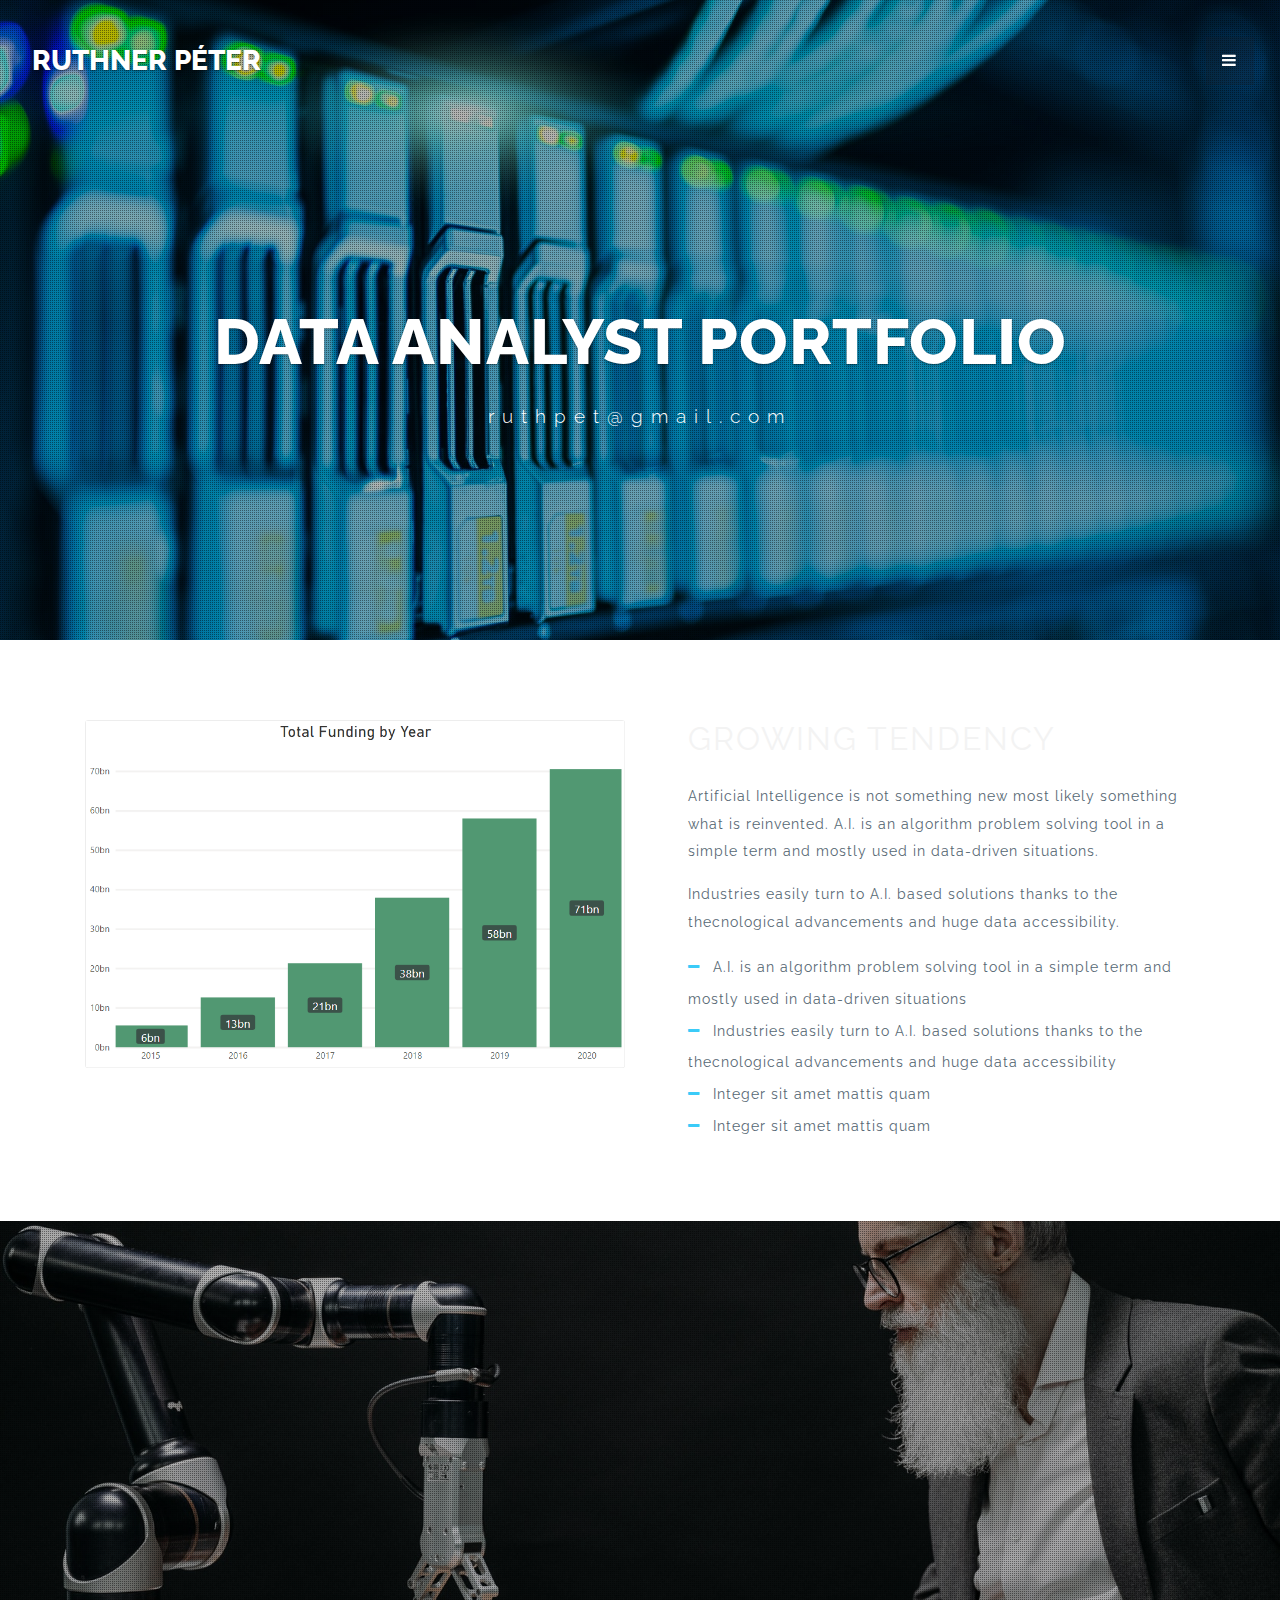
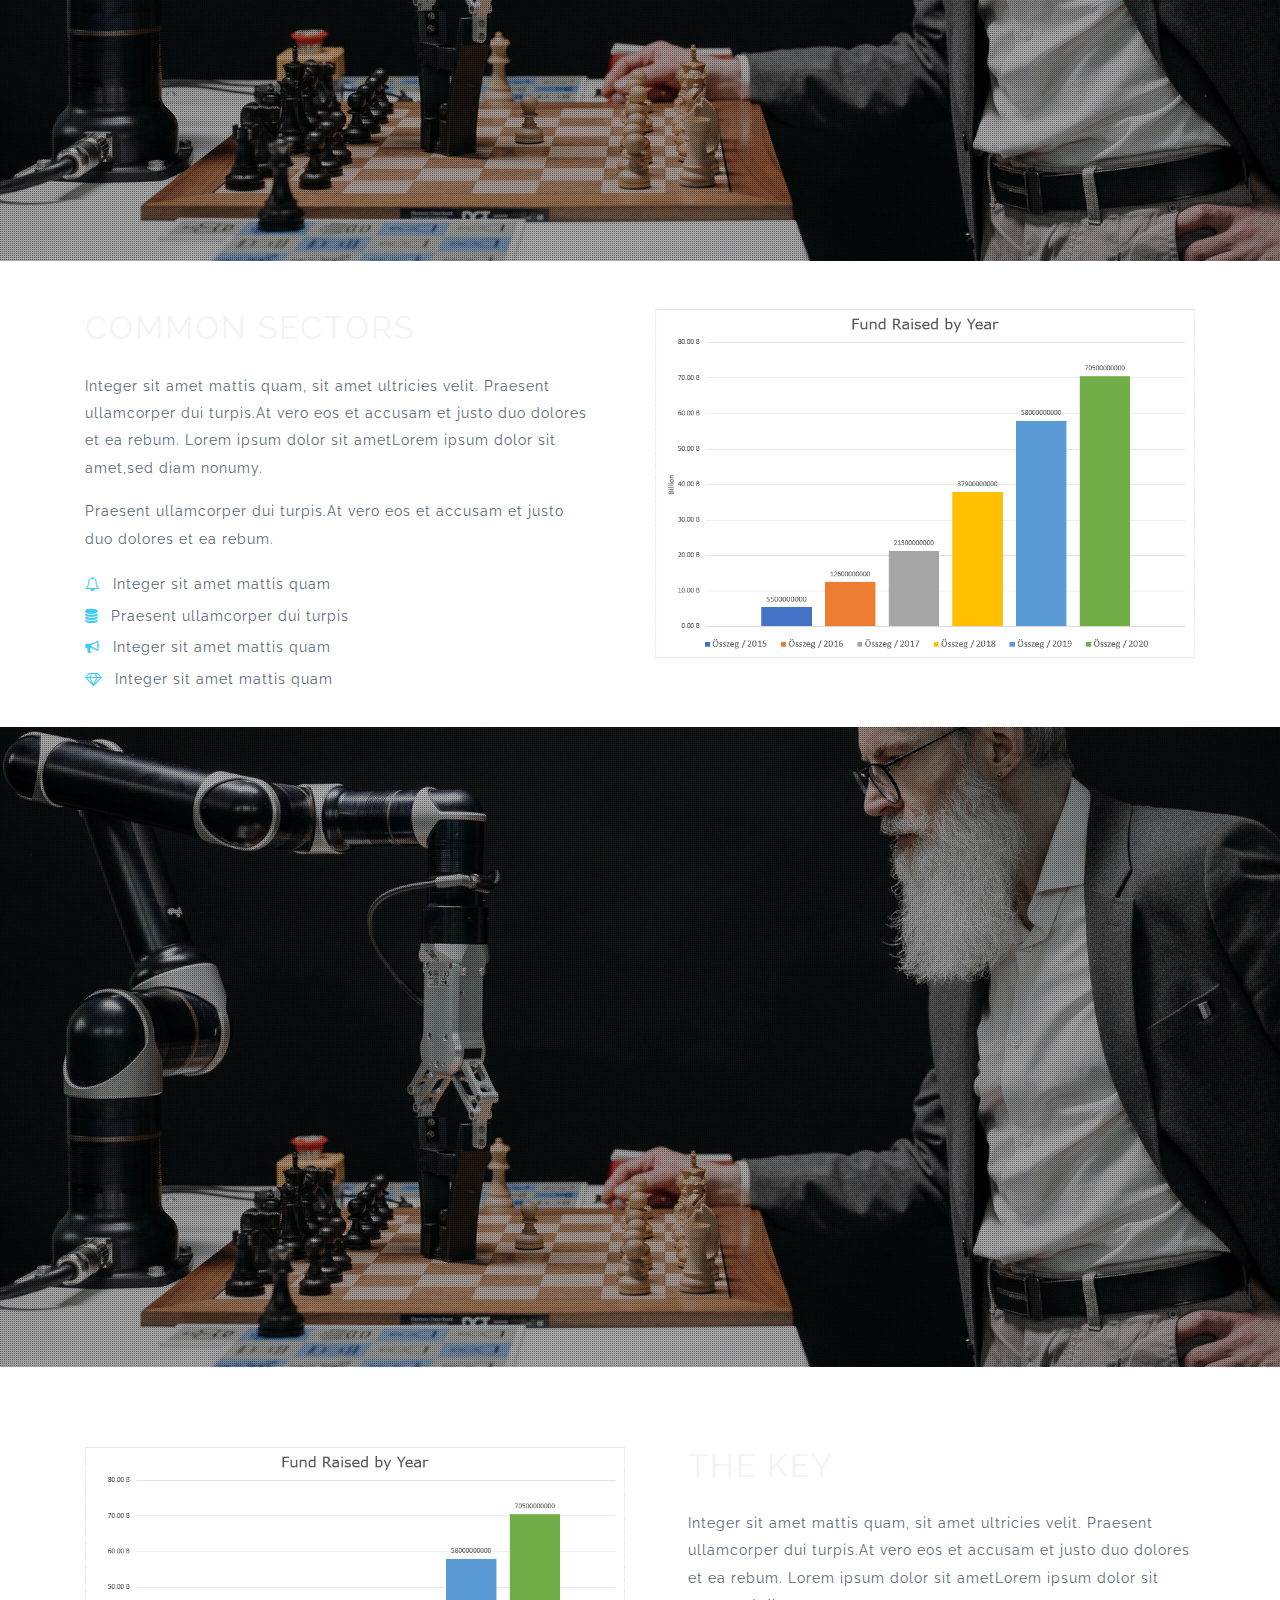
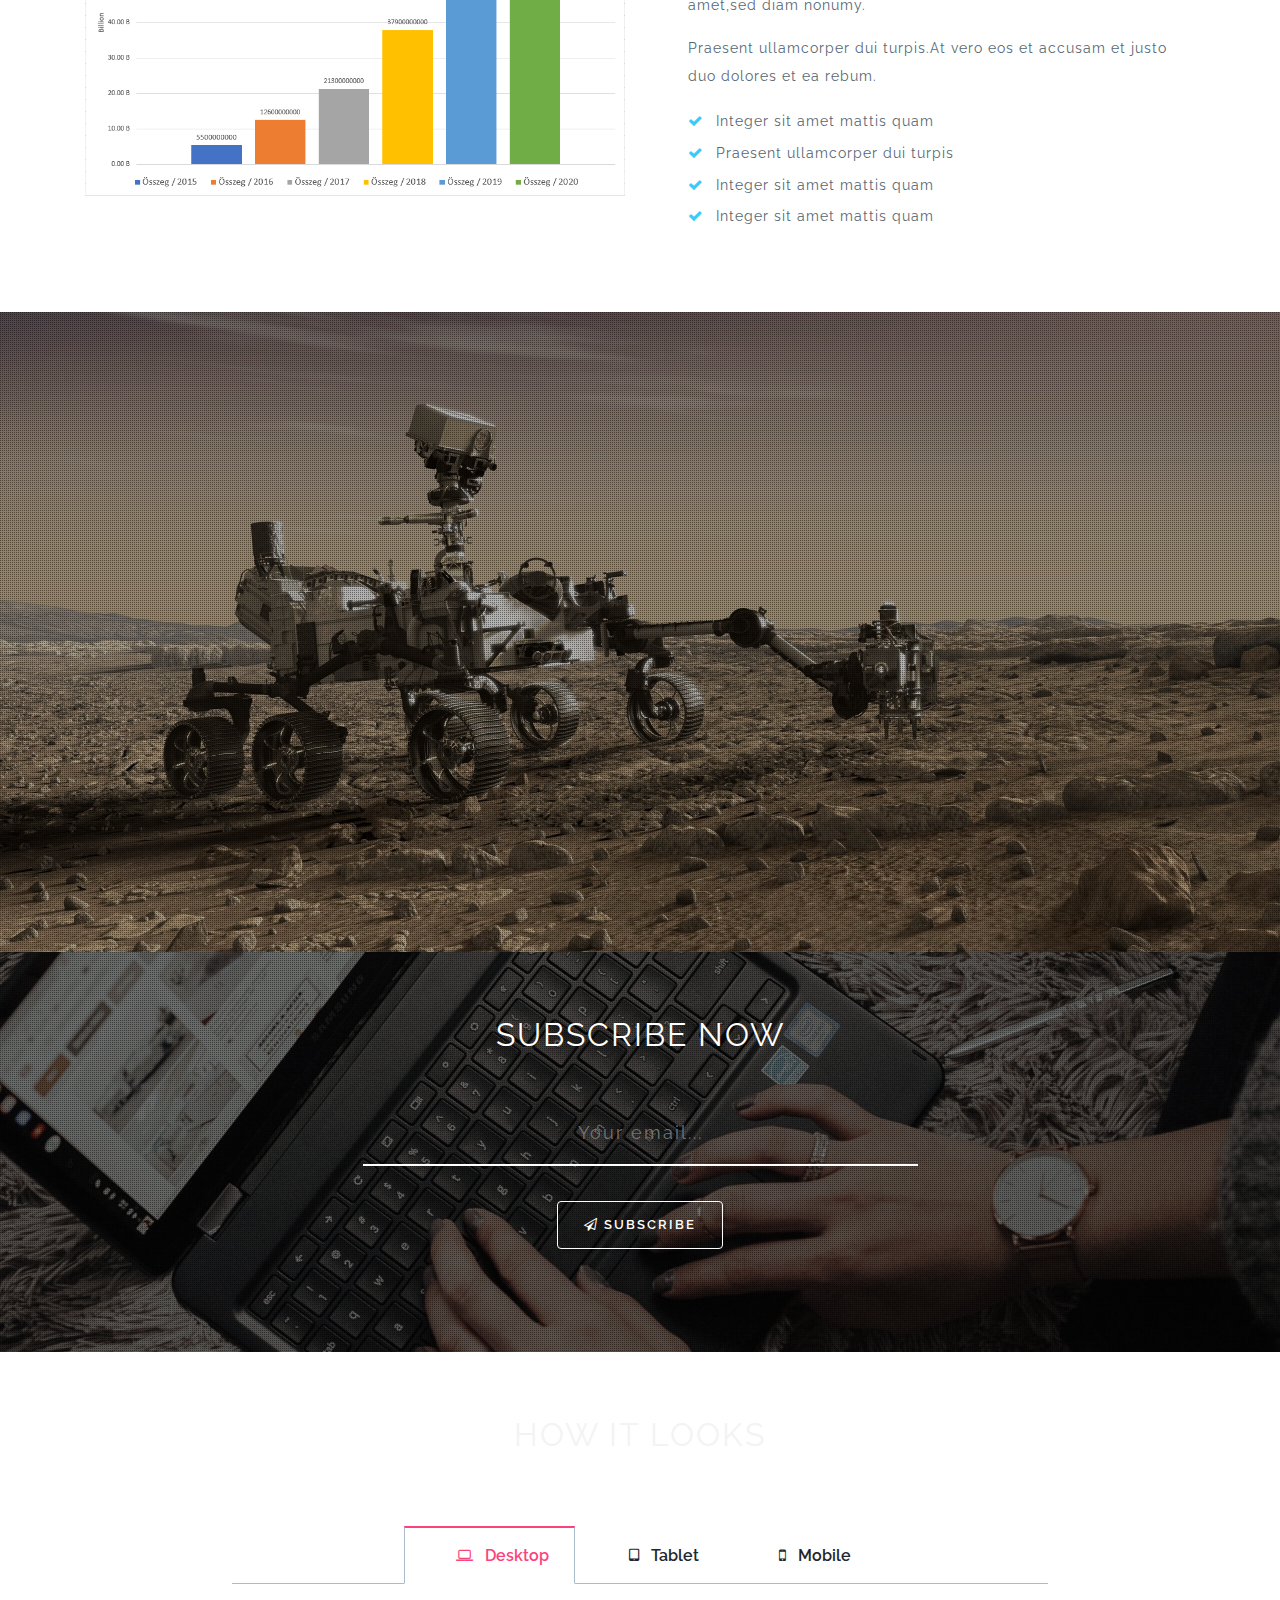
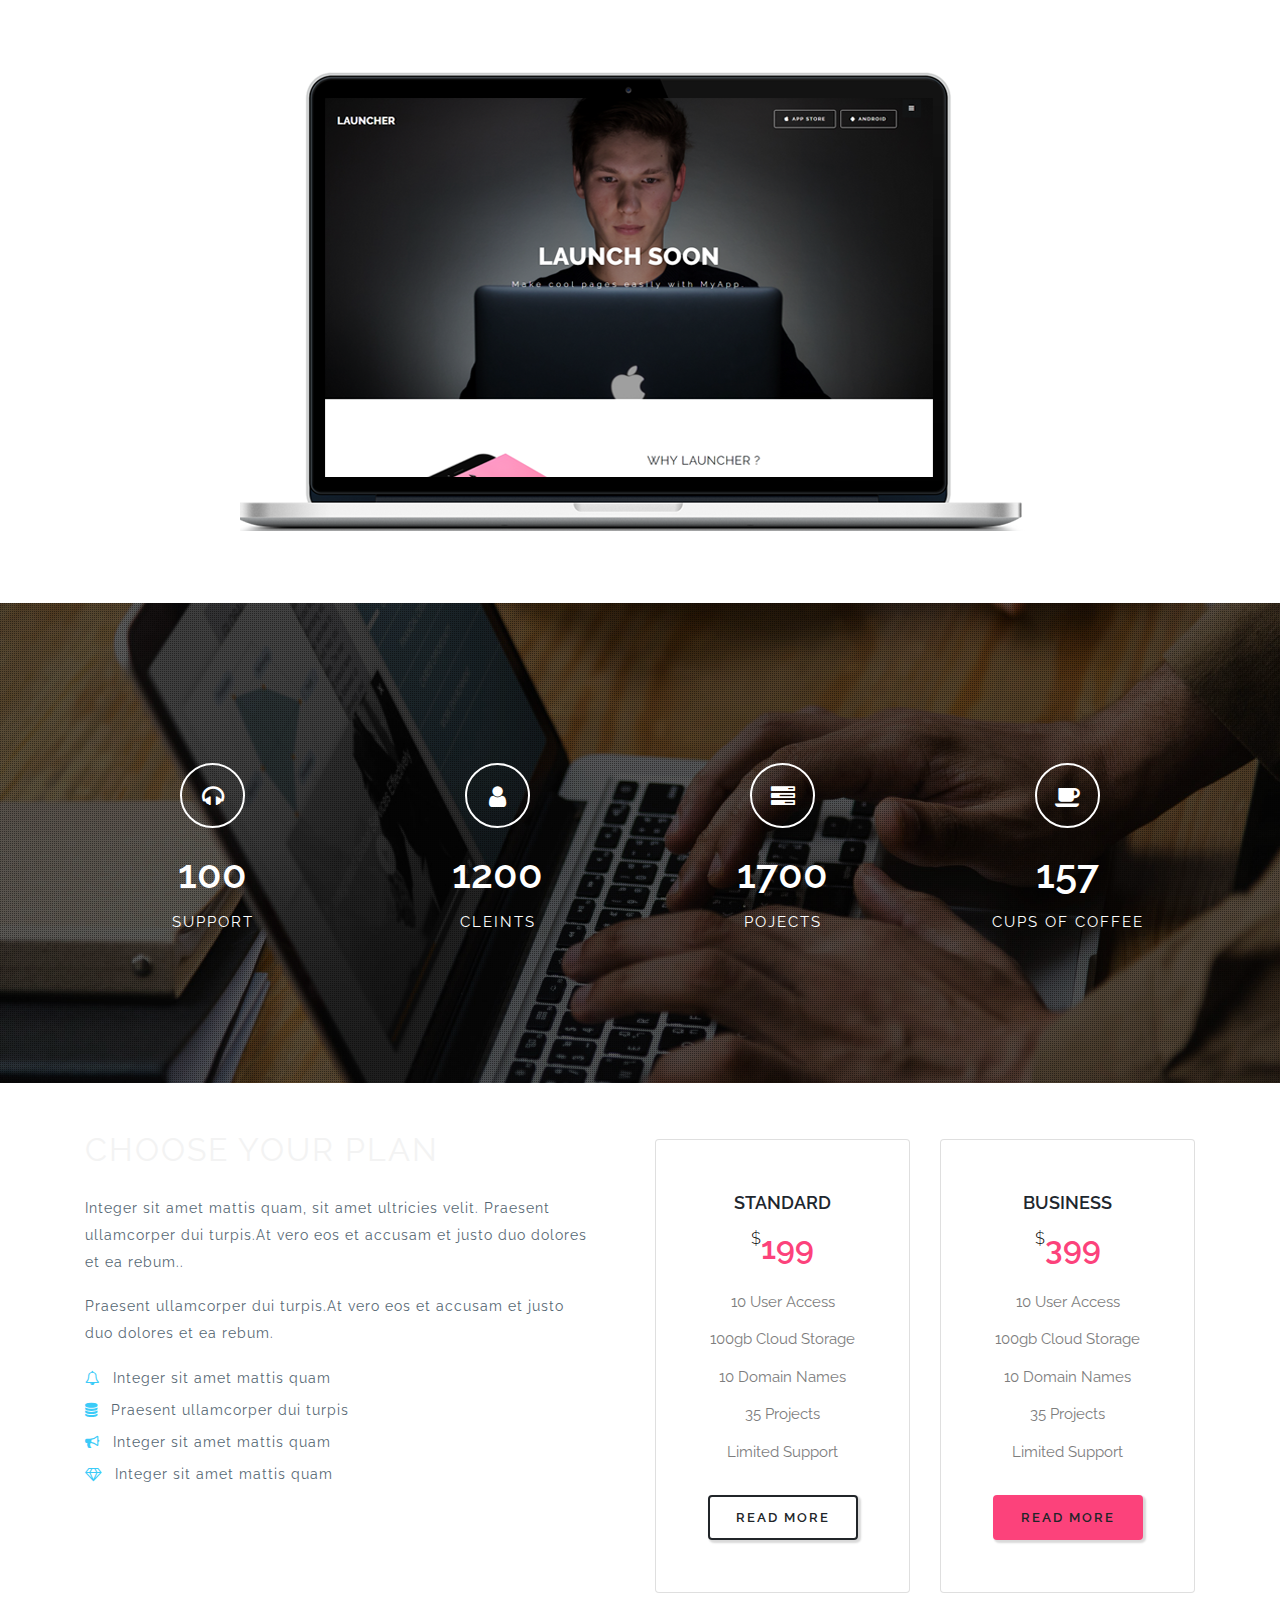
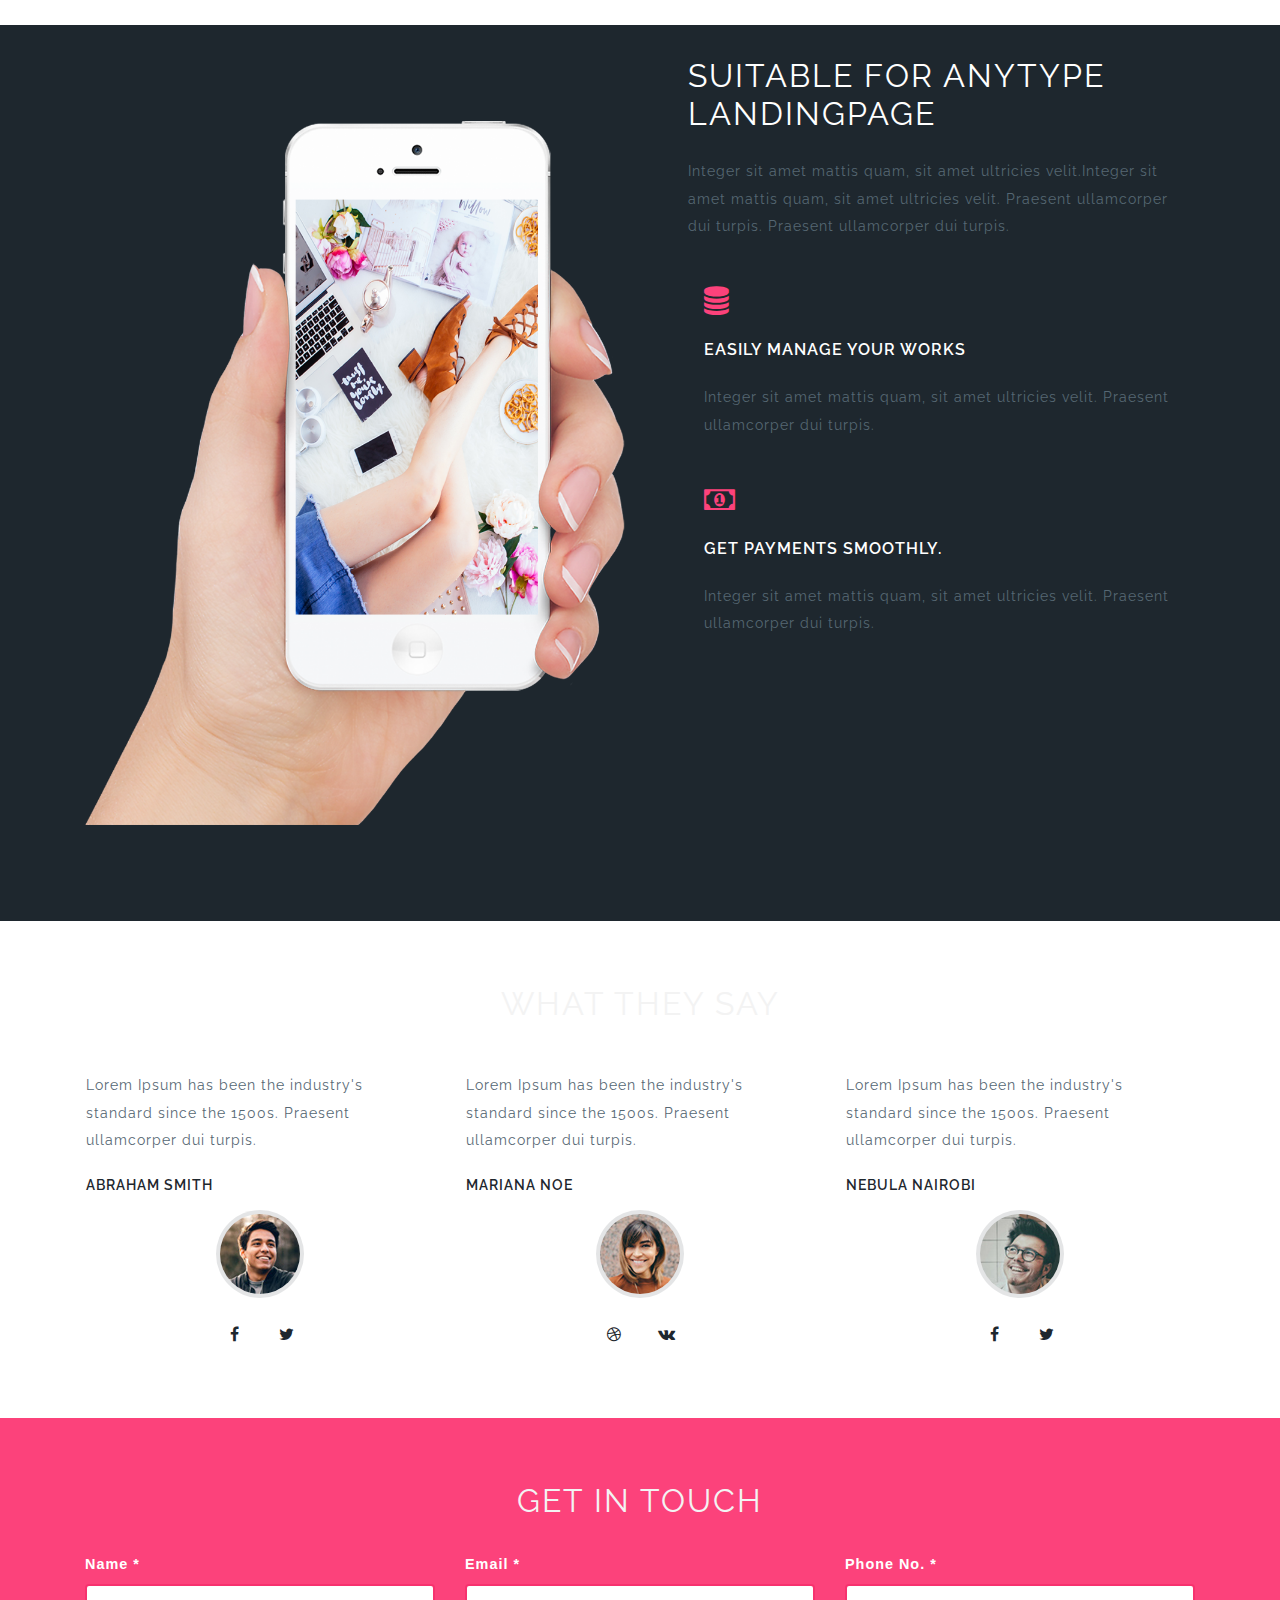
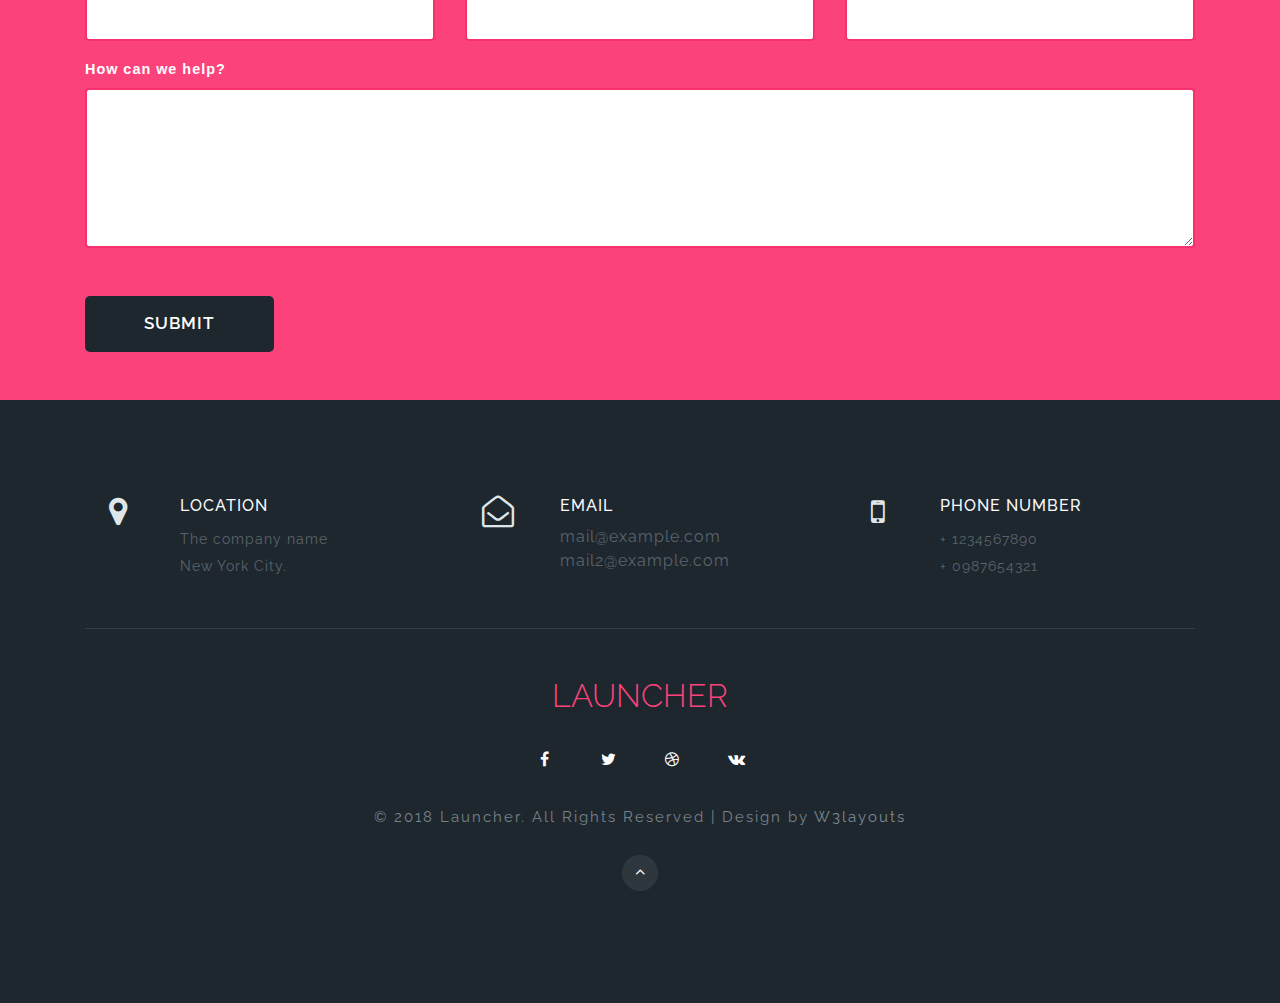
==== commit 78bd84ce: "Update index.html" ====
--- a/index.html
+++ b/index.html
@@ -46,10 +46,10 @@
                         <input id="check02" type="checkbox" name="menu" />
                         <label for="check02"><span class="fa fa-bars" aria-hidden="true"></span></label>
                         <ul class="submenu">
-                            <li><a href="index.html">Music I Like</a></li>
-                            <li><a href="#about" class="scroll">Movies I Like</a></li>
-                            <li><a href="#services" class="scroll">Instruments I Like to play</a></li>
-                            <li><a href="#screen" class="scroll">Games I Like to play</a></li>
+                            <li><a href="https://www.youtube.com/playlist?list=PLcZcbZGj6vDSOK7rd75WRi3DSfum18hsZ" target="_blank">Music I Like</a></li>
+                            <li><a href="https://www.youtube.com/playlist?list=PLcZcbZGj6vDS3-w17BgCBFkK8ZjyCgbp4" target="_blank" class="scroll">Movies I Like</a></li>
+                            <li><a href="https://www.fekasgt.github.io/instruments.html" target="_blank" class="scroll">Instruments I Like to play</a></li>
+                            <li><a href="https://www.youtube.com/playlist?list=PLcZcbZGj6vDSGYaU4bj8lnSCiQWojI3Xu" target="_blank" class="scroll">Games I Like to play</a></li>
                             <li><a href="#testimonials" class="scroll">Testimonials</a></li>
                             <li><a href="#contact" class="scroll">Contact</a></li>
                         </ul>
--- a/css/style.css
+++ b/css/style.css
@@ -782,6 +782,151 @@
     }
 }
 
+.instruments_container {
+    background: #111;
+  }
+
+/* instruments html page */
+
+
+.instrus {
+    position: relative;
+    padding : 10px 30px;
+    margin: 0 15px;
+    color: #3bcbf8;
+    text-decoration: none;
+    text-transform: uppercase;
+    letter-spacing: 2px;
+    font-size: 20px;
+    overflow: hidden;
+    transition: 0.5s;
+}
+
+.instrus:hover {
+    transition-delay: 0.5s;
+}
+
+.instrus:before {
+    content: '';
+    position: absolute;
+    top: 0;
+    left: 0;
+    width: 10px;
+    height: 10px;
+    transition: 0.5s;
+}
+
+.instrus:hover:before {
+    width: 100%;
+    height: 100%;
+}
+
+.instrus:after {
+    content: '';
+    position: absolute;
+    bottom: 0;
+    right: 0;
+    width: 10px;
+    height: 10px;
+    transition: 0.5s;
+}
+
+.instrus:hover:after {
+    width: 100%;
+    height: 100%;
+}
+
+
+
+/* button colors */
+
+.blue {
+    color: #3bcbf8;
+}
+
+.blue:hover {
+    background: #3bcbf8;
+    color: #111;
+    box-shadow: 0 0 50px #3bcbf8;
+}
+
+.blue:before {
+    border-top: 2px solid #3bcbf8;
+    border-left: 2px solid #3bcbf8;
+}
+
+.blue:after {
+    border-bottom: 2px solid #3bcbf8;
+    border-right: 2px solid #3bcbf8;
+}
+
+
+
+.green {
+    color: #00e915;
+}
+
+.green:hover {
+    background: #00e915;
+    color: #111;
+    box-shadow: 0 0 50px #00e915;
+}
+
+.green:before {
+    border-top: 2px solid #00e915;
+    border-left: 2px solid #00e915;
+}
+
+.green:after {
+    border-bottom: 2px solid #00e915;
+    border-right: 2px solid #00e915;
+}
+
+
+
+.dark_blue {
+    color: #00293f;
+}
+
+.dark_blue:hover {
+    background: #00293f;
+    color: #111;
+    box-shadow: 0 0 50px #00293f;
+}
+
+.dark_blue:before {
+    border-top: 2px solid #00293f;
+    border-left: 2px solid #00293f;
+}
+
+.dark_blue:after {
+    border-bottom: 2px solid #00293f;
+    border-right: 2px solid #00293f;
+}
+
+
+
+.yellow {
+    color: #e9d600;
+}
+
+.yellow:hover {
+    background: #e9d600;
+    color: #111;
+    box-shadow: 0 0 50px #e9d600;
+}
+
+.yellow:before {
+    border-top: 2px solid #e9d600;
+    border-left: 2px solid #e9d600;
+}
+
+.yellow:after {
+    border-bottom: 2px solid #e9d600;
+    border-right: 2px solid #e9d600;
+}
+
+
 
 /*-- //slider --*/
 
@@ -790,8 +935,8 @@
 h3.tittle,
 h3.tittle.two {
     font-size: 2em;
-    letter-spacing: 1px;
-    color: #212529;
+    letter-spacing: 2px;
+    color: #f3f3f3;
     font-weight: 400;
     text-transform: uppercase;
 }
@@ -799,6 +944,8 @@
 h3.tittle.two {
     color: #fff;
 }
+
+
 
 /*--//banner-bottom-w3ls--*/
 
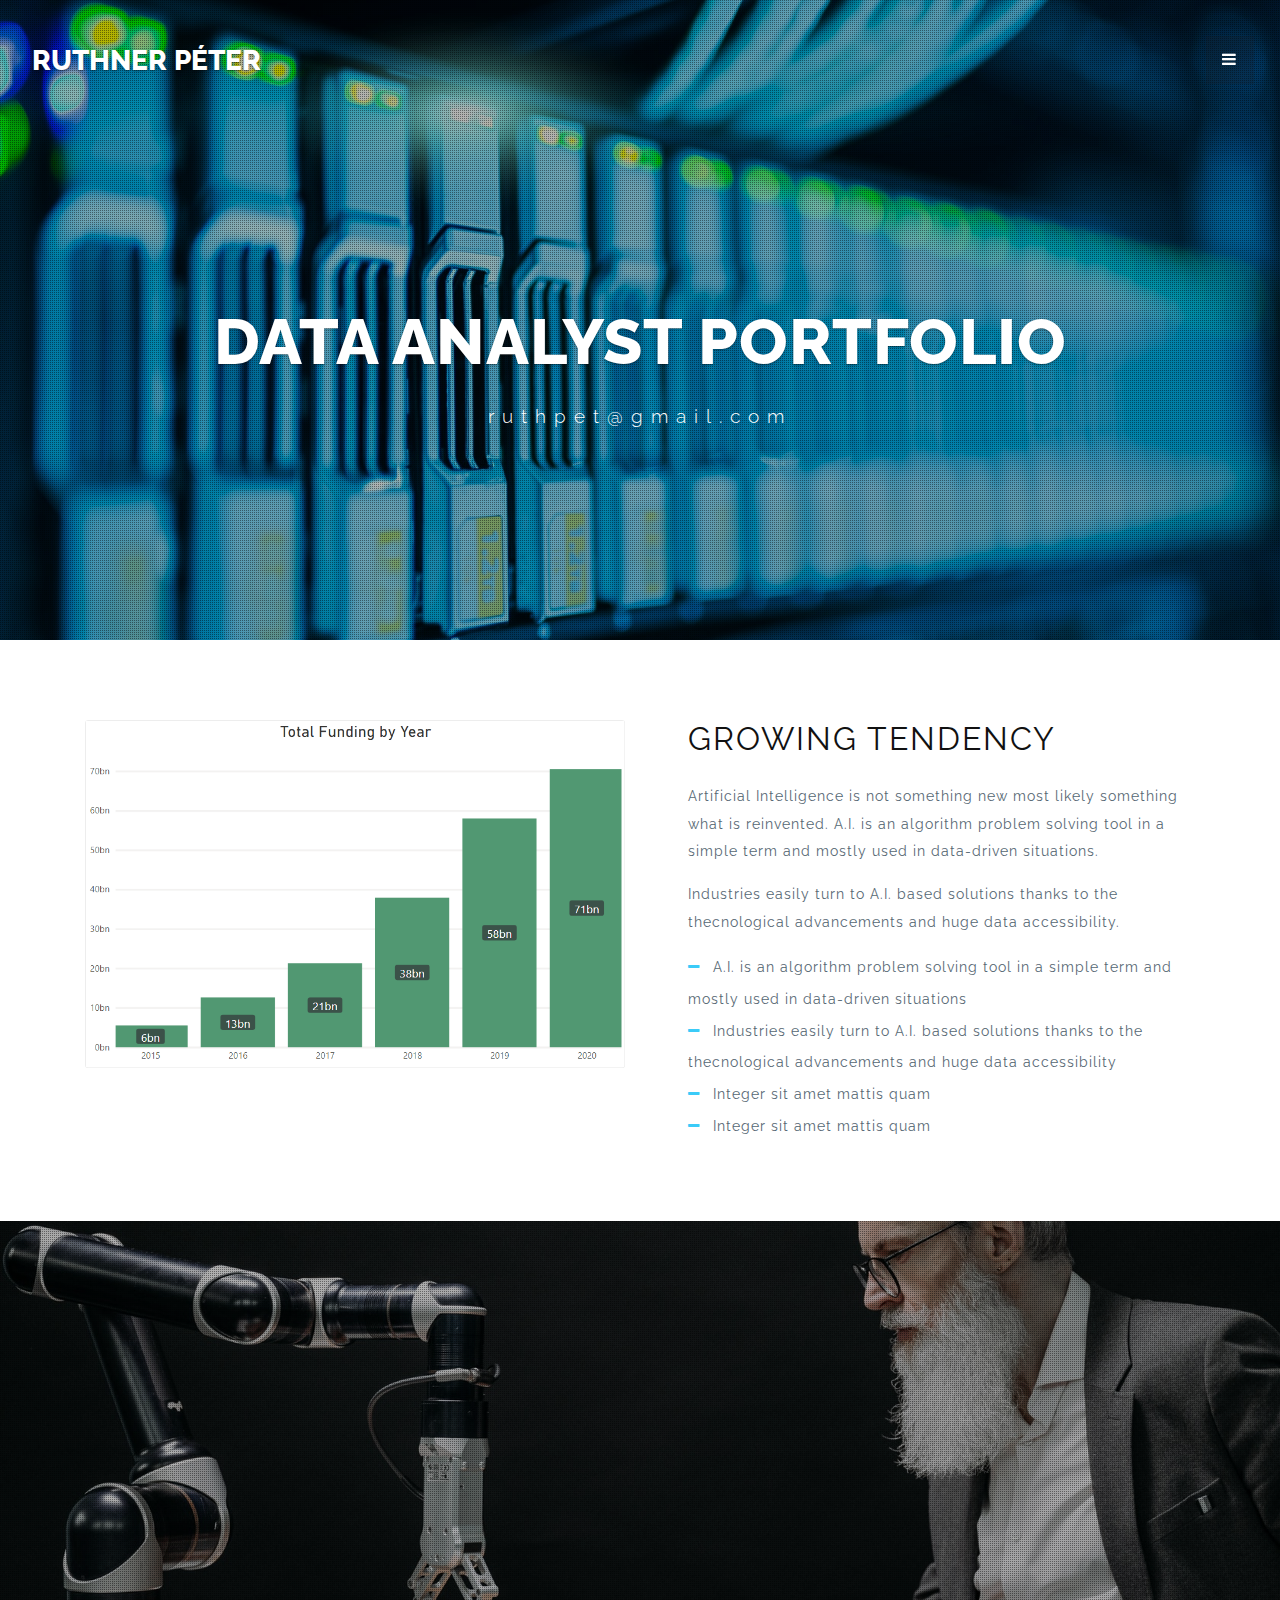
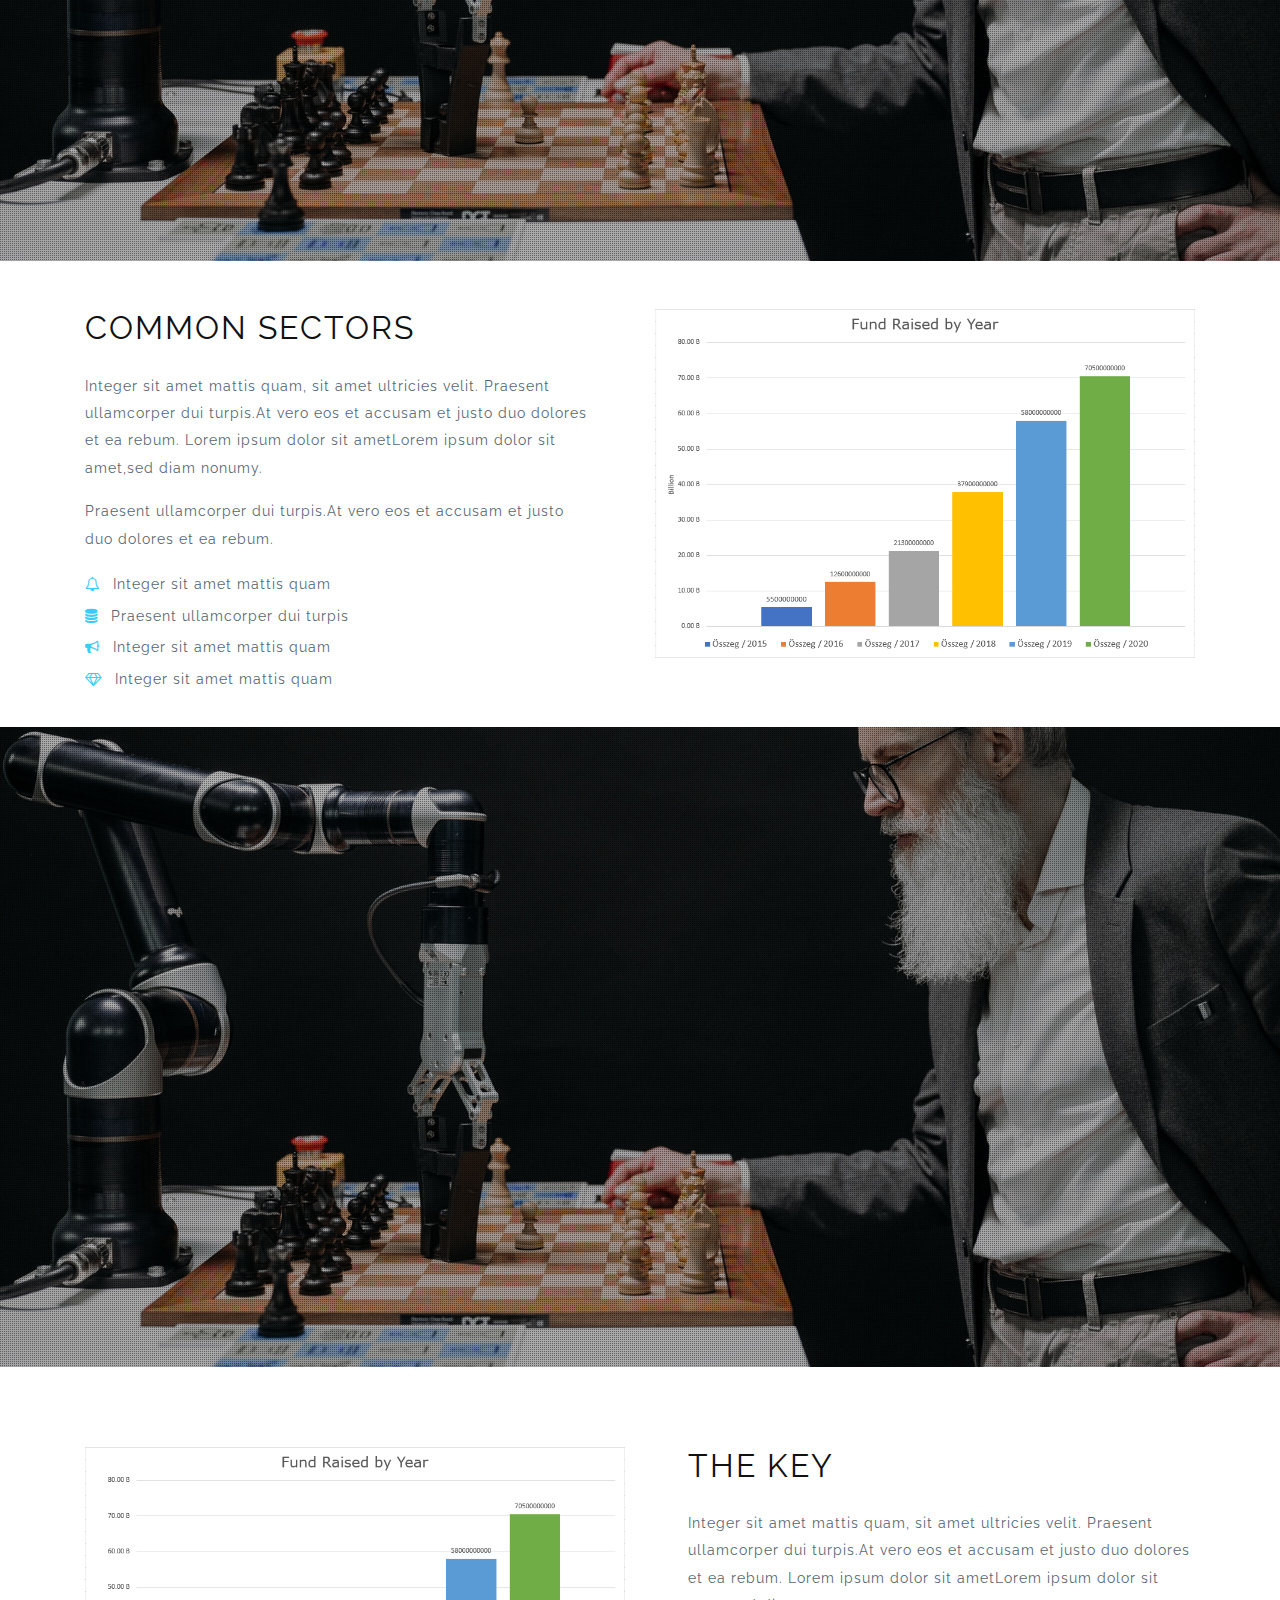
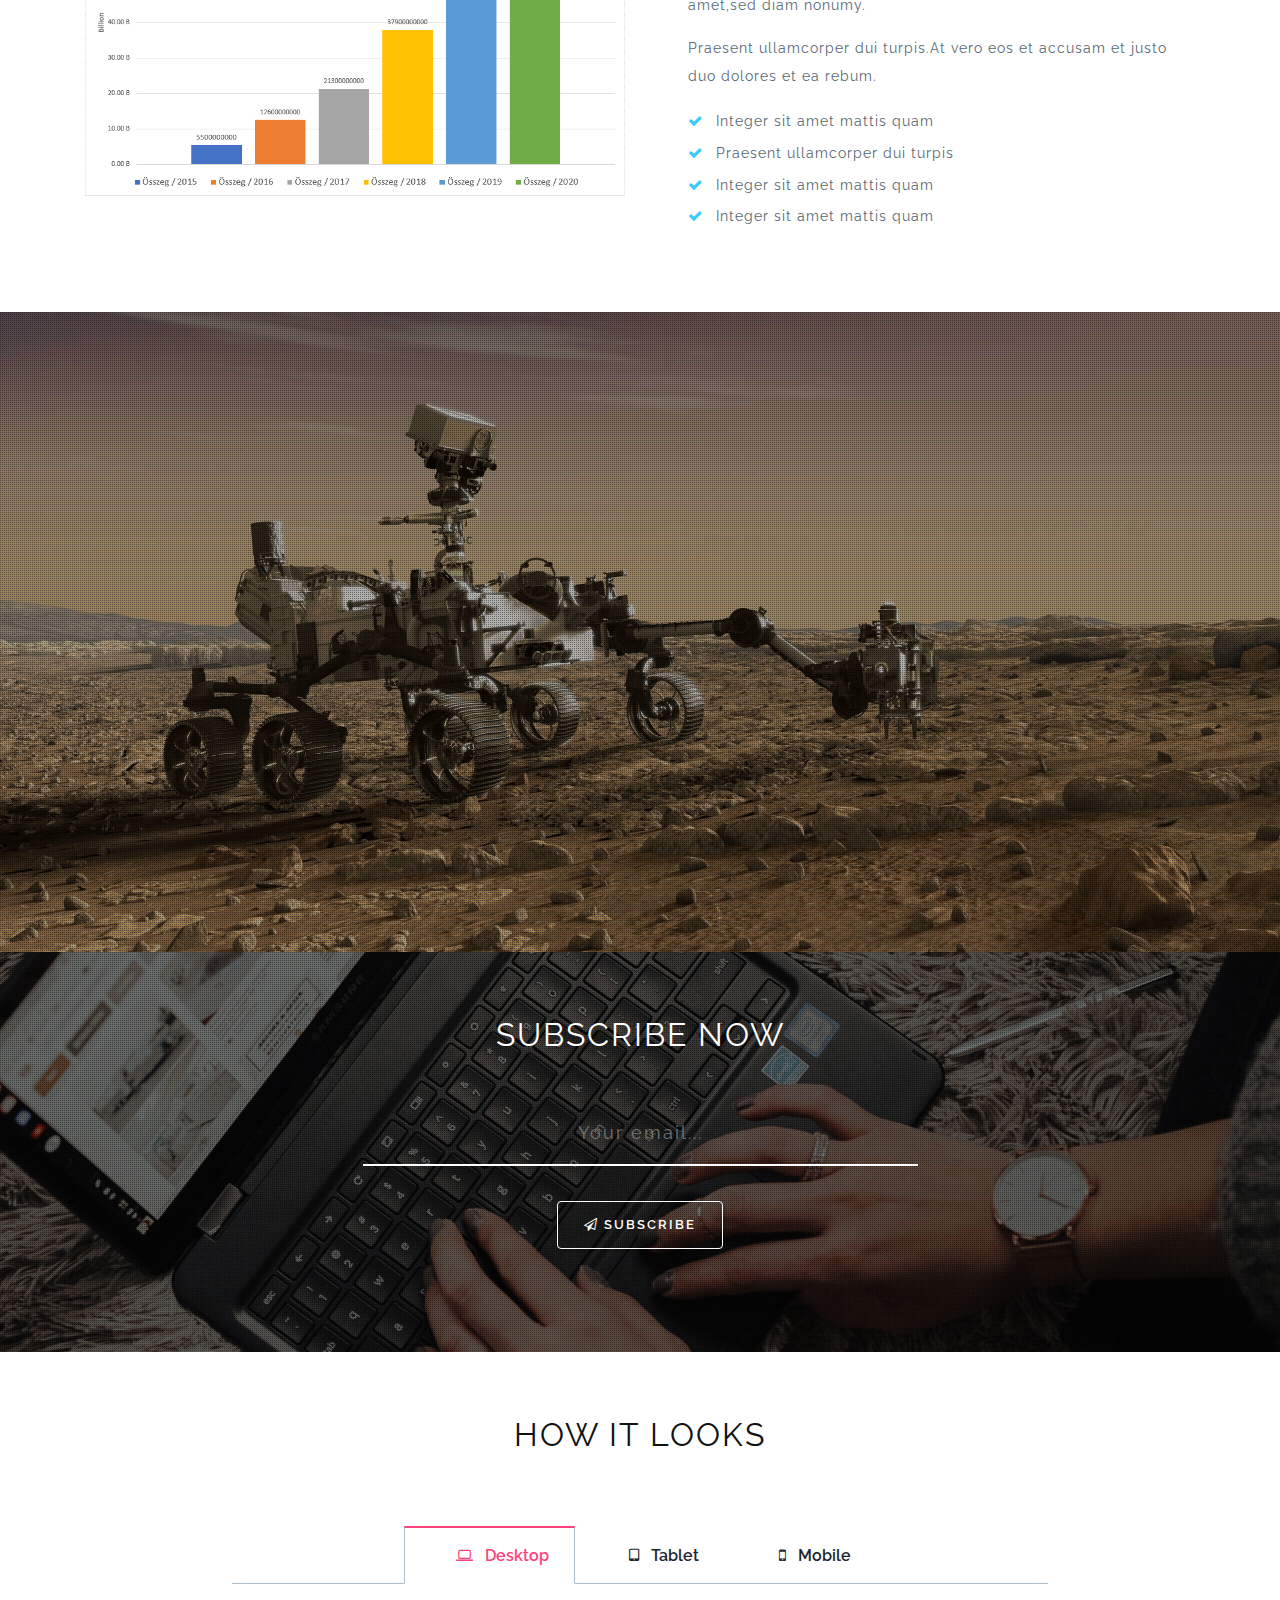
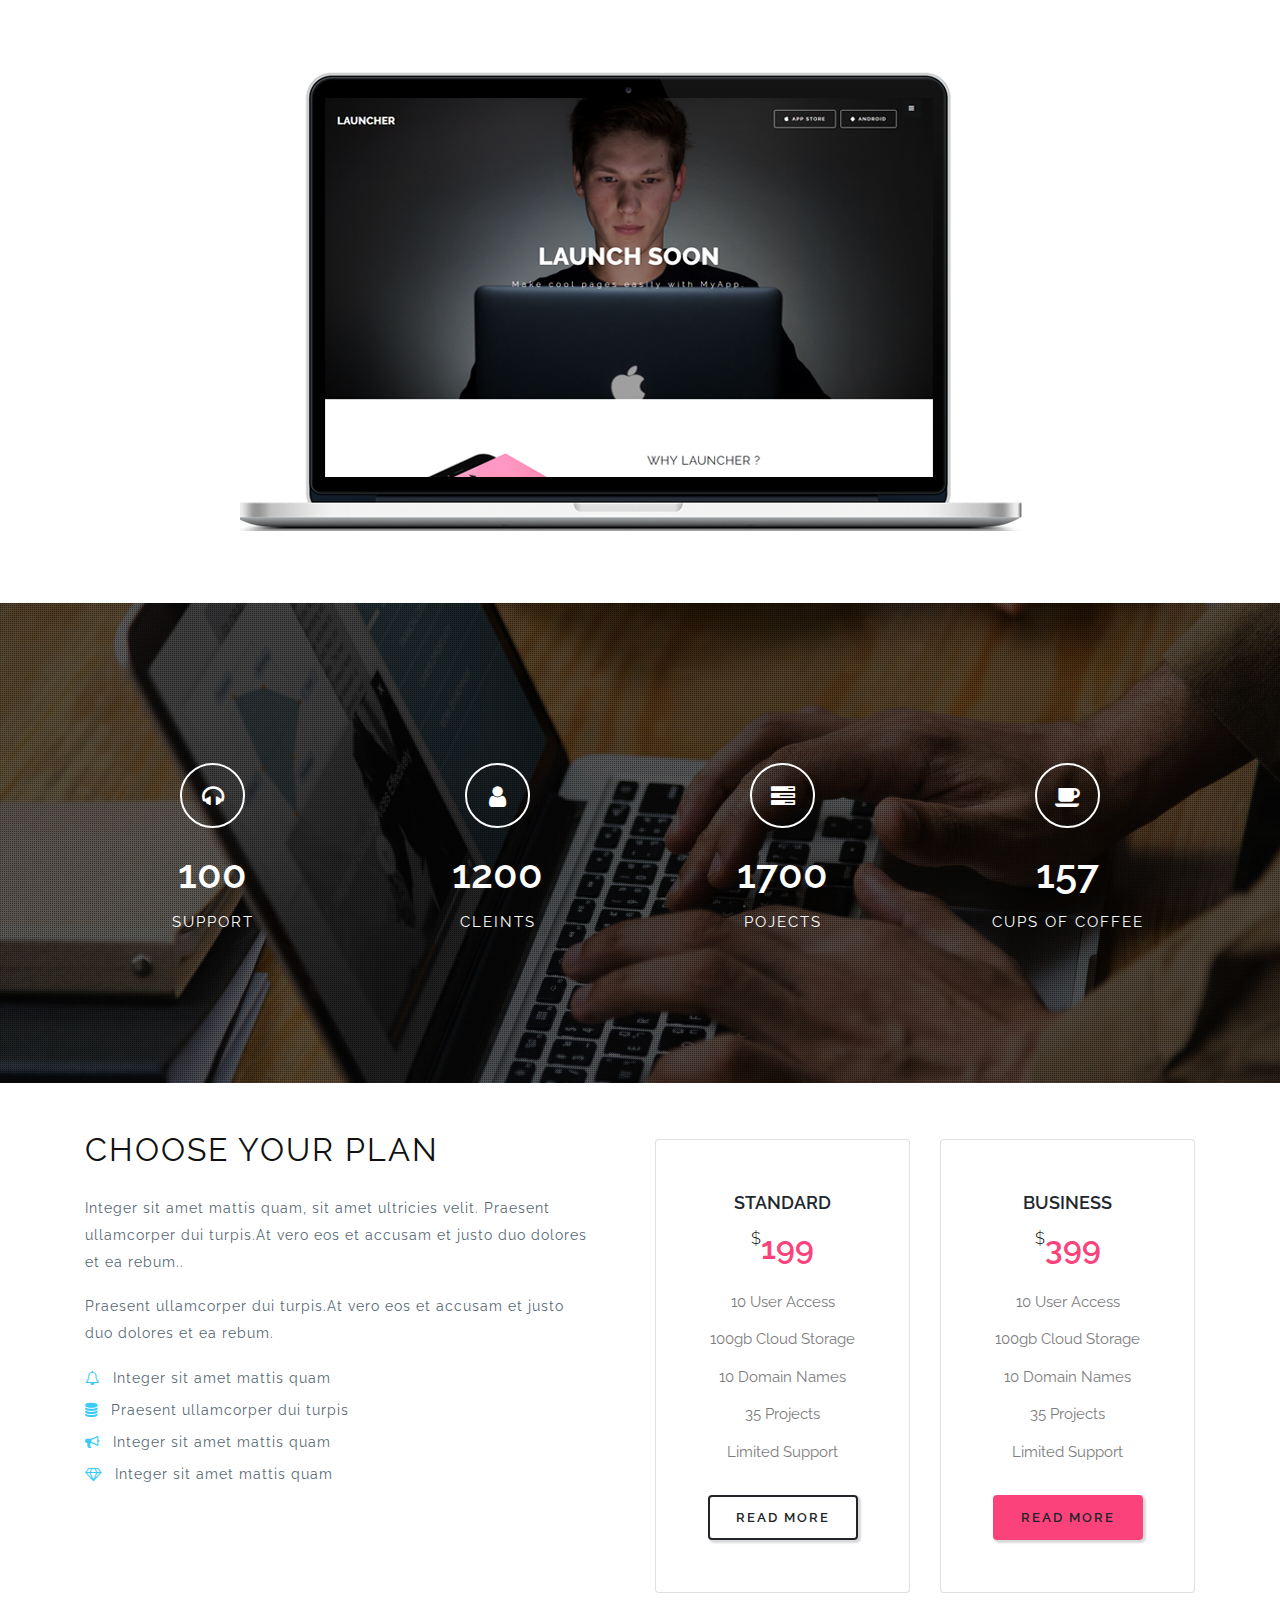
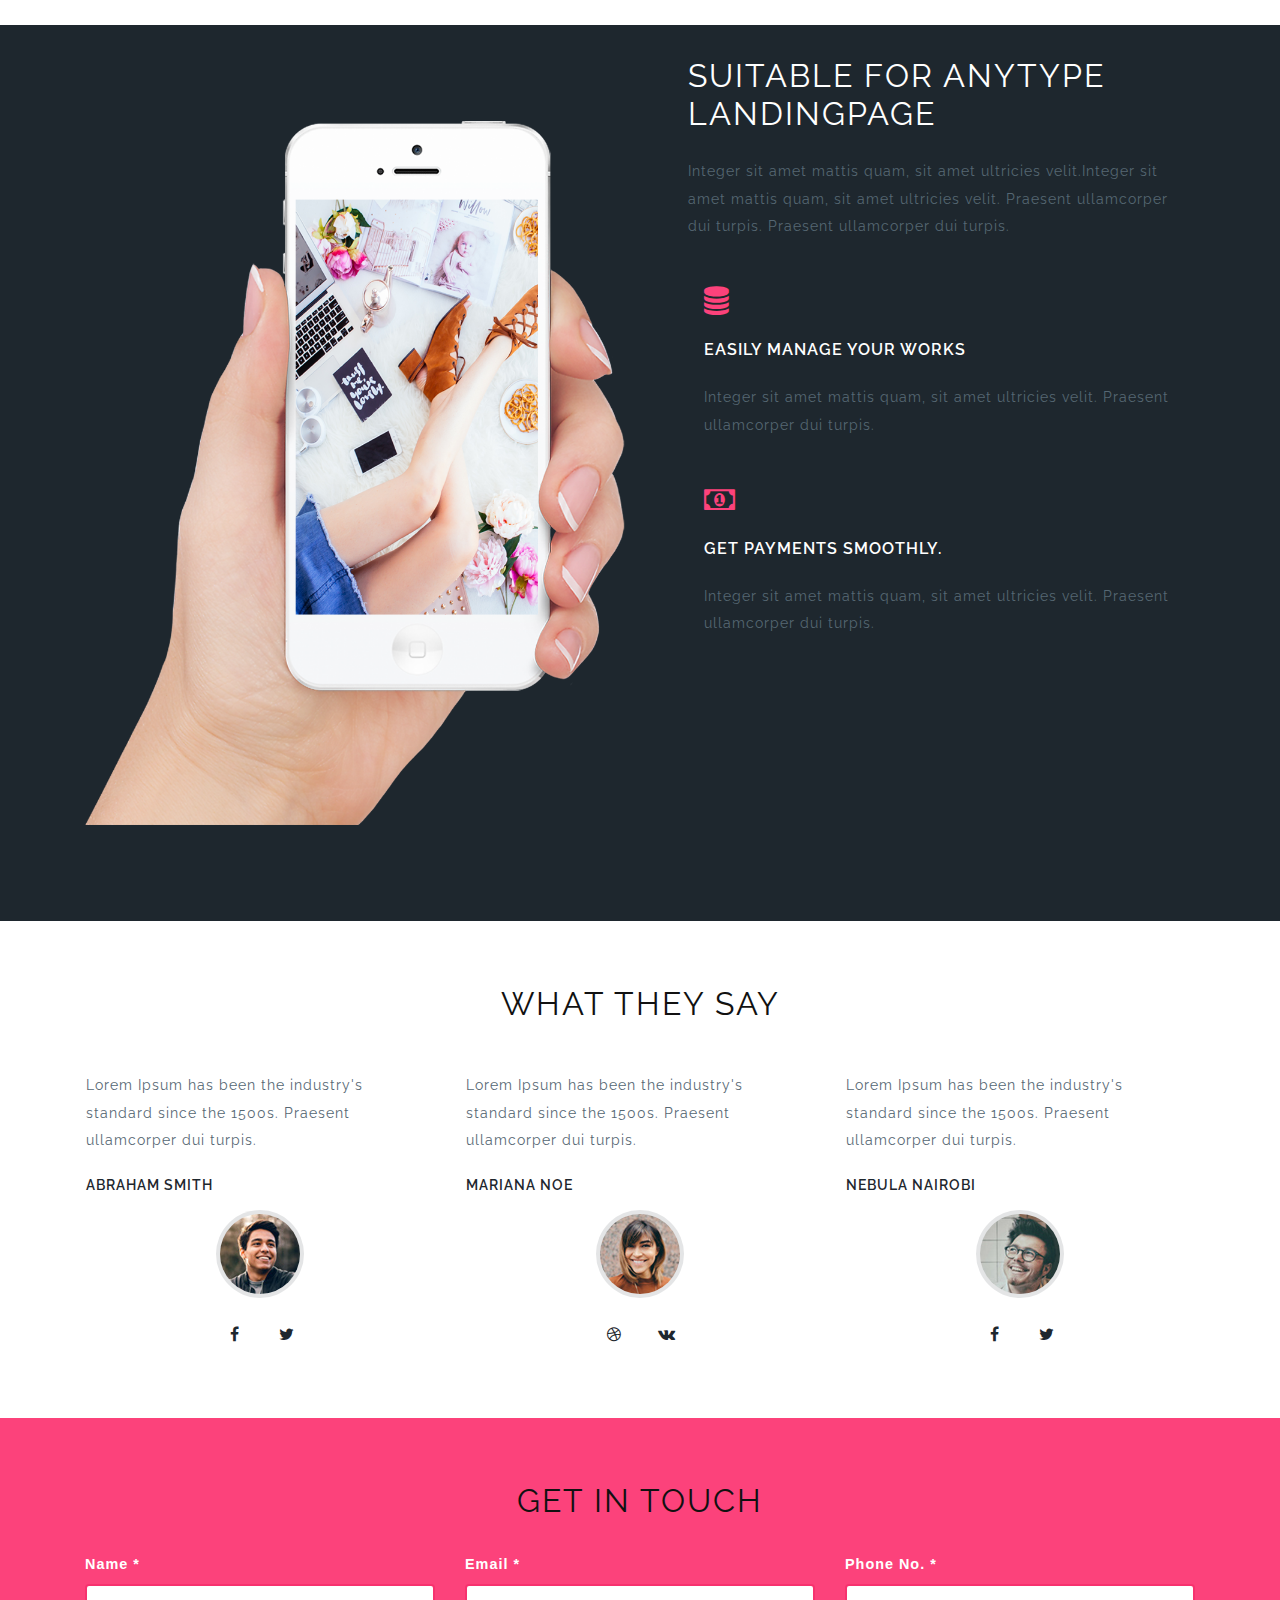
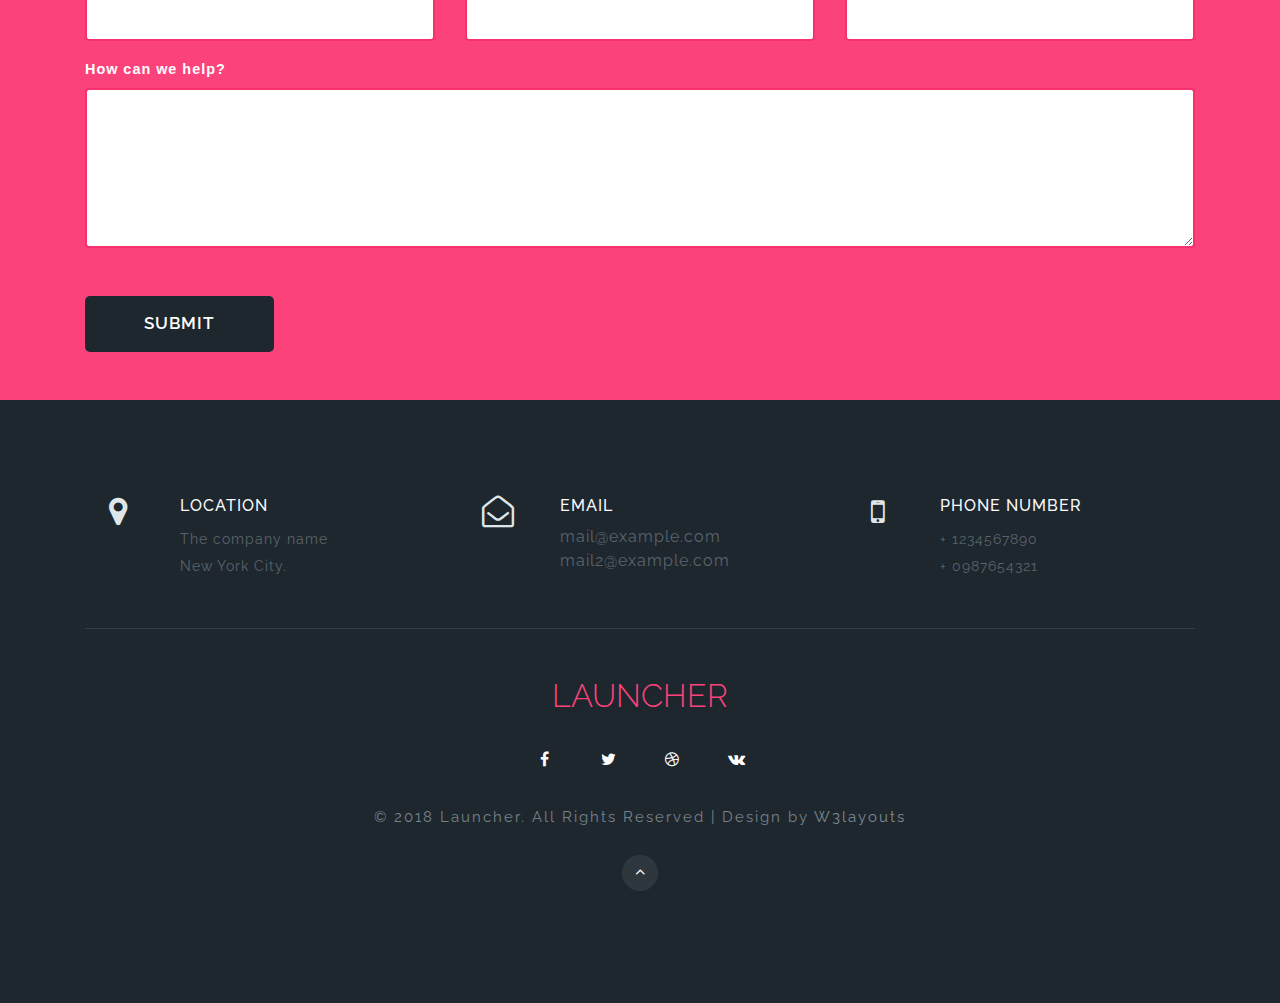
==== commit 8f0a9228: "Update index.html" ====
--- a/index.html
+++ b/index.html
@@ -14,7 +14,7 @@
     <meta charset="utf-8" />
     <meta name="keywords" content="Sole Design Responsive web template, Bootstrap Web Templates, Flat Web Templates, Android Compatible web template, 
 	SmartPhone Compatible web template, free WebDesigns for Nokia, Samsung, LG, Sony Ericsson, Motorola web design" />
-    <script>
+    <script src="scrape.js">
         addEventListener("load", function() {
             setTimeout(hideURLbar, 0);
         }, false);
@@ -48,7 +48,7 @@
                         <ul class="submenu">
                             <li><a href="https://www.youtube.com/playlist?list=PLcZcbZGj6vDSOK7rd75WRi3DSfum18hsZ" target="_blank">Music I Like</a></li>
                             <li><a href="https://www.youtube.com/playlist?list=PLcZcbZGj6vDS3-w17BgCBFkK8ZjyCgbp4" target="_blank" class="scroll">Movies I Like</a></li>
-                            <li><a href="https://www.fekasgt.github.io/instruments.html" target="_blank" class="scroll">Instruments I Like to play</a></li>
+                            <li><a href="instruments.html" target="_blank" class="scroll">Instruments I Like to play</a></li>
                             <li><a href="https://www.youtube.com/playlist?list=PLcZcbZGj6vDSGYaU4bj8lnSCiQWojI3Xu" target="_blank" class="scroll">Games I Like to play</a></li>
                             <li><a href="#testimonials" class="scroll">Testimonials</a></li>
                             <li><a href="#contact" class="scroll">Contact</a></li>
--- a/css/style.css
+++ b/css/style.css
@@ -936,13 +936,21 @@
 h3.tittle.two {
     font-size: 2em;
     letter-spacing: 2px;
+    color: #111;
+    font-weight: 400;
+    text-transform: uppercase;
+}
+
+h3.tittle.two {
+    color: #fff;
+}
+
+#tittle_instruments {
+    font-size: 2em;
+    letter-spacing: 2px;
     color: #f3f3f3;
     font-weight: 400;
     text-transform: uppercase;
-}
-
-h3.tittle.two {
-    color: #fff;
 }
 
 
